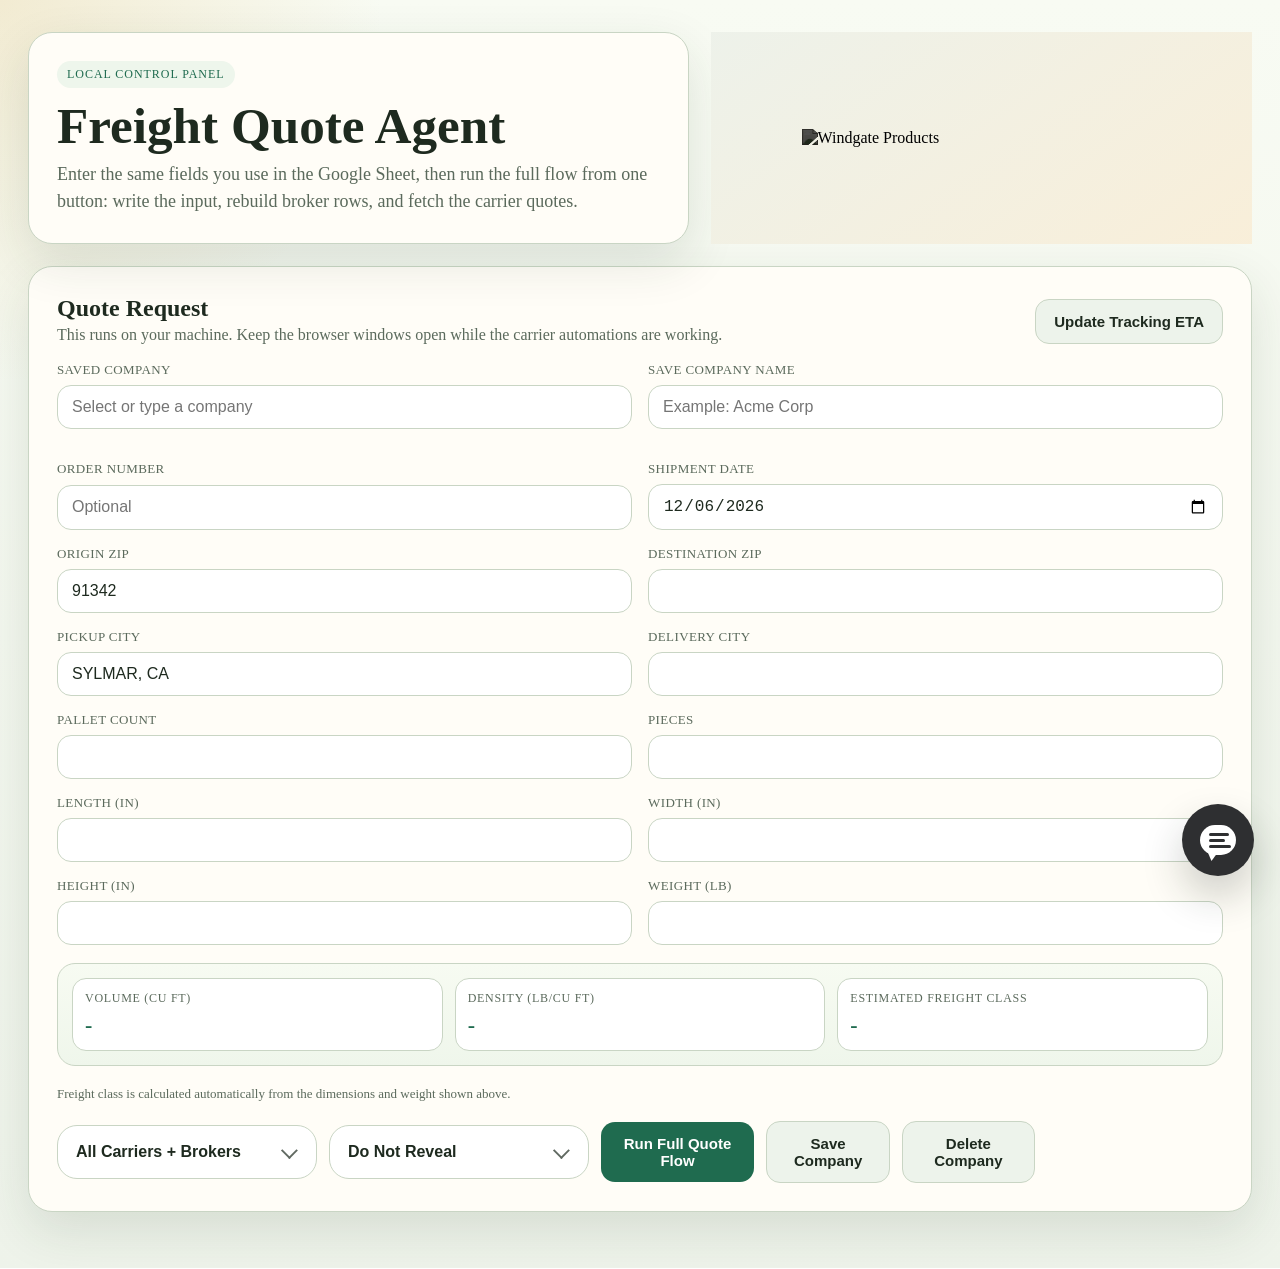
==== webapp/static/index.html @ e60ce638 "Add tracking updates and launch scripts" ====
<!doctype html>
<html lang="en">
<head>
  <meta charset="utf-8" />
  <meta name="viewport" content="width=device-width,initial-scale=1" />
  <title>Freight Quote Agent</title>
  <link rel="icon" type="image/png" sizes="32x32" href="/LOGO-blue.png?v=blue-circle" />
  <link rel="icon" type="image/png" sizes="192x192" href="/LOGO-blue.png?v=blue-circle" />
  <link rel="shortcut icon" type="image/png" href="/LOGO-blue.png?v=blue-circle" />
  <link rel="apple-touch-icon" href="/LOGO-blue.png?v=blue-circle" />
  <style>
    :root {
      --bg: #eef3ea;
      --panel: #fffdf7;
      --ink: #1e2a1f;
      --muted: #5b6a5c;
      --line: #c9d5c4;
      --brand: #1f6b4f;
      --brand-2: #d7a33d;
      --danger: #b42318;
      --ok: #0f7b38;
      --shadow: 0 18px 50px rgba(31, 54, 34, 0.12);
    }

    * { box-sizing: border-box; }
    html,
    body {
      max-width: 100%;
      overflow-x: hidden;
    }

    body {
      margin: 0;
      font-family: Georgia, "Times New Roman", serif;
      color: var(--ink);
      background:
        radial-gradient(circle at top left, rgba(215, 163, 61, 0.18), transparent 24rem),
        linear-gradient(180deg, #f8fbf3, var(--bg));
    }

    .shell {
      width: min(100%, 1460px);
      max-width: 1460px;
      margin: 0 auto;
      padding: 32px 28px 56px;
    }

    .hero {
      display: grid;
      grid-template-columns: 1.1fr .9fr;
      gap: 22px;
      margin-bottom: 22px;
    }

    .hero-card,
    .panel {
      min-width: 0;
      background: var(--panel);
      border: 1px solid var(--line);
      border-radius: 24px;
      box-shadow: var(--shadow);
    }

    .hero-card {
      padding: 28px;
    }

    .eyebrow {
      display: inline-block;
      padding: 6px 10px;
      border-radius: 999px;
      background: #eef6ec;
      color: var(--brand);
      font-size: 12px;
      letter-spacing: .08em;
      text-transform: uppercase;
    }

    h1 {
      margin: 14px 0 10px;
      font-size: clamp(2rem, 4vw, 3.5rem);
      line-height: .95;
    }

    .sub {
      margin: 0;
      color: var(--muted);
      font-size: 18px;
      line-height: 1.5;
    }

    .summary {
      padding: 24px;
      display: grid;
      gap: 14px;
      align-content: center;
      justify-items: center;
      background:
        linear-gradient(145deg, rgba(31,107,79,.08), rgba(215,163,61,.16)),
        var(--panel);
    }

    .summary img {
      display: block;
      width: min(100%, 360px);
      height: auto;
      object-fit: contain;
      filter: sepia(0.5) saturate(0.45) hue-rotate(12deg) brightness(0.34) contrast(1.2);
      opacity: 1;
    }

    .summary h2 {
      margin: 0;
      font-size: 20px;
    }

    .summary p {
      margin: 0;
      color: var(--muted);
      line-height: 1.5;
    }

    .panel {
      padding: 28px;
    }

    .workspace {
      display: block;
    }

    .panel-head {
      display: flex;
      justify-content: space-between;
      gap: 16px;
      align-items: end;
      margin-bottom: 18px;
    }

    .panel-head h2 {
      margin: 0;
      font-size: 24px;
    }

    .panel-head p {
      margin: 4px 0 0;
      color: var(--muted);
    }

    form {
      display: grid;
      gap: 18px;
    }

    .grid {
      display: grid;
      grid-template-columns: repeat(2, minmax(0, 1fr));
      gap: 16px;
    }

    .field {
      display: grid;
      gap: 7px;
    }

    .field.full {
      grid-column: 1 / -1;
    }

    .hidden {
      display: none !important;
    }

    label {
      font-size: 13px;
      letter-spacing: .03em;
      text-transform: uppercase;
      color: var(--muted);
    }

    input {
      width: 100%;
      padding: 12px 14px;
      border-radius: 14px;
      border: 1px solid var(--line);
      background: #fff;
      color: var(--ink);
      font-size: 16px;
    }

    input[type="number"] {
      -moz-appearance: textfield;
      appearance: textfield;
    }

    input[type="number"]::-webkit-outer-spin-button,
    input[type="number"]::-webkit-inner-spin-button {
      -webkit-appearance: none;
      margin: 0;
    }

    select {
      width: 100%;
      padding: 12px 14px;
      border-radius: 14px;
      border: 1px solid var(--line);
      background: #fff;
      color: var(--ink);
      font-size: 16px;
    }

    textarea {
      width: 100%;
      min-height: 132px;
      padding: 12px 14px;
      border-radius: 16px;
      border: 1px solid var(--line);
      background: #fff;
      color: var(--ink);
      font-size: 15px;
      line-height: 1.5;
      resize: vertical;
      font-family: inherit;
    }

    input:focus {
      outline: 2px solid rgba(31, 107, 79, 0.18);
      border-color: var(--brand);
    }

    textarea:focus {
      outline: 2px solid rgba(31, 107, 79, 0.18);
      border-color: var(--brand);
    }

    select:focus {
      outline: 2px solid rgba(31, 107, 79, 0.18);
      border-color: var(--brand);
    }

    .actions {
      display: flex;
      gap: 12px;
      align-items: center;
      flex-wrap: nowrap;
    }

    .run-target-picker {
      position: relative;
      min-width: 260px;
      max-width: 100%;
      flex: 1 1 260px;
    }

    .run-target-trigger {
      width: 100%;
      min-height: 54px;
      padding: 12px 18px;
      border-radius: 20px;
      border: 1px solid var(--line);
      background: #fff;
      color: var(--ink);
      display: flex;
      align-items: center;
      justify-content: space-between;
      gap: 12px;
      font-size: 16px;
      font-weight: 700;
      text-align: left;
      box-shadow: inset 0 1px 0 rgba(255,255,255,.9);
    }

    .run-target-trigger:hover {
      transform: none;
      border-color: #98b9a7;
      background: #fcfdf9;
    }

    .run-target-trigger:focus-visible {
      outline: 2px solid rgba(31, 107, 79, 0.18);
      border-color: var(--brand);
    }

    .run-target-picker.open .run-target-trigger {
      border-color: #5b8ef1;
      box-shadow: 0 0 0 2px rgba(91, 142, 241, 0.14);
    }

    .run-target-label {
      min-width: 0;
      overflow: hidden;
      text-overflow: ellipsis;
      white-space: nowrap;
    }

    .run-target-chevron {
      flex: 0 0 auto;
      width: 12px;
      height: 12px;
      border-right: 2px solid currentColor;
      border-bottom: 2px solid currentColor;
      transform: rotate(45deg) translateY(-2px);
      transition: transform .18s ease;
      opacity: 0.7;
      margin-right: 4px;
    }

    .run-target-picker.open .run-target-chevron {
      transform: rotate(225deg) translateY(-1px);
    }

    .target-dropdown {
      min-width: 100%;
      max-width: 360px;
    }

    .target-option {
      width: 100%;
      border: 0;
      background: transparent;
      text-align: left;
      padding: 10px 12px;
      border-radius: 12px;
      font-size: 15px;
      color: var(--ink);
      cursor: pointer;
      display: flex;
      align-items: center;
      justify-content: space-between;
      gap: 12px;
    }

    .target-option:hover,
    .target-option.active {
      background: #eef6ec;
      color: var(--brand);
      transform: none;
    }

    .target-option-mark {
      color: #5b8ef1;
      font-weight: 700;
      opacity: 0;
    }

    .target-option.active .target-option-mark {
      opacity: 1;
    }

    button {
      appearance: none;
      border: 0;
      border-radius: 14px;
      padding: 13px 18px;
      font-size: 15px;
      font-weight: 700;
      cursor: pointer;
      transition: transform .15s ease, opacity .15s ease;
    }

    button:hover { transform: translateY(-1px); }
    button:disabled { opacity: .6; cursor: wait; transform: none; }

    .primary {
      background: var(--brand);
      color: white;
    }

    .secondary {
      background: #edf3eb;
      color: var(--ink);
      border: 1px solid var(--line);
    }

    .tracking-update-btn {
      white-space: nowrap;
    }

    .danger {
      background: #9d1c1c;
      color: white;
    }

    .status {
      flex: 1 1 220px;
      min-height: 24px;
      font-weight: 700;
    }

    .status.ok { color: var(--ok); }
    .status.err { color: var(--danger); }

    .run-loader {
      position: fixed;
      inset: 0;
      display: none;
      place-items: center;
      background: rgba(248, 251, 243, 0.38);
      backdrop-filter: blur(2px);
      z-index: 60;
      pointer-events: none;
    }

    .run-loader.show {
      display: grid;
    }

    .run-loader-inner {
      display: grid;
      justify-items: center;
      gap: 14px;
    }

    .run-loader-mark {
      width: 136px;
      height: 136px;
      border-radius: 50%;
      background: transparent;
      position: relative;
      overflow: visible;
      animation: loaderPulse 1.15s ease-in-out infinite;
    }

    .run-loader-mark::before {
      content: "";
      position: absolute;
      inset: 0;
      background-image: url("/LOGO-blue.png");
      background-repeat: no-repeat;
      background-size: contain;
      background-position: center;
      filter: drop-shadow(0 14px 28px rgba(31, 54, 34, 0.14));
    }

    .run-loader-text {
      max-width: min(520px, calc(100vw - 48px));
      color: var(--ink);
      font-size: 13px;
      font-weight: 700;
      line-height: 1.35;
      text-align: center;
      text-shadow: 0 1px 2px rgba(255, 253, 247, 0.9);
    }

    @keyframes loaderPulse {
      0%, 100% {
        transform: scale(0.96);
        opacity: 0.88;
      }
      50% {
        transform: scale(1.04);
        opacity: 1;
      }
    }

    .note {
      color: var(--muted);
      font-size: 13px;
      line-height: 1.5;
    }

    .share-banner {
      margin: 12px 0 0;
      padding: 12px 14px;
      border-radius: 16px;
      border: 1px solid #b7d2c2;
      background: linear-gradient(135deg, #eef8f2, #fbf6e8);
      display: grid;
      gap: 6px;
    }

    .share-banner.hidden {
      display: none !important;
    }

    .share-label {
      font-size: 11px;
      letter-spacing: .08em;
      text-transform: uppercase;
      color: var(--brand);
      font-weight: 700;
    }

    .share-links {
      display: grid;
      gap: 6px;
    }

    .share-link {
      color: #123d2c;
      font-size: 15px;
      font-weight: 700;
      text-decoration: none;
      overflow-wrap: anywhere;
    }

    .share-link:hover {
      text-decoration: underline;
    }

    .share-help {
      color: var(--muted);
      font-size: 12px;
      line-height: 1.45;
    }

    .profile-summary {
      display: none;
      min-height: 18px;
      line-height: 1.5;
    }

    .profile-summary.show {
      display: grid;
      gap: 8px;
      margin-top: 8px;
      padding: 14px 16px;
      border-radius: 16px;
      border: 1px solid var(--line);
      background: linear-gradient(135deg, #eef6ec, #fff8e7);
    }

    .profile-summary .eyebrow-line {
      color: var(--brand);
      font-size: 12px;
      letter-spacing: .08em;
      text-transform: uppercase;
      font-weight: 700;
    }

    .profile-summary .headline {
      color: var(--ink);
      font-size: 22px;
      font-weight: 700;
      overflow-wrap: anywhere;
    }

    .profile-summary .detail {
      color: #5b6a5c;
      font-size: 14px;
      overflow-wrap: anywhere;
    }

    .profile-summary-row {
      grid-column: 1 / -1;
    }

    .company-picker {
      position: relative;
    }

    .company-dropdown {
      position: absolute;
      top: calc(100% + 6px);
      left: 0;
      right: 0;
      z-index: 30;
      max-height: 220px;
      overflow-y: auto;
      border-radius: 16px;
      border: 1px solid var(--line);
      background: #fff;
      box-shadow: 0 18px 40px rgba(31, 54, 34, 0.12);
      display: none;
      padding: 6px;
    }

    .company-dropdown.show {
      display: grid;
      gap: 4px;
    }

    .company-option {
      border: 0;
      background: transparent;
      text-align: left;
      padding: 10px 12px;
      border-radius: 12px;
      font-size: 15px;
      color: var(--ink);
      cursor: pointer;
    }

    .company-option:hover,
    .company-option.active {
      background: #eef6ec;
      color: var(--brand);
      transform: none;
    }

    .company-empty {
      padding: 10px 12px;
      color: var(--muted);
      font-size: 14px;
    }

    .result {
      margin-top: 18px;
      padding: 16px;
      border-radius: 18px;
      background: #f7faf5;
      border: 1px solid var(--line);
      display: none;
    }

    .result.show { display: block; }

    .assistant-backdrop {
      position: fixed;
      inset: 0;
      background: rgba(30, 42, 31, 0.22);
      backdrop-filter: blur(3px);
      opacity: 0;
      pointer-events: none;
      transition: opacity .22s ease;
      z-index: 79;
    }

    .assistant-launcher {
      position: fixed;
      right: 26px;
      bottom: calc(24px + env(safe-area-inset-bottom, 0px));
      width: 72px;
      height: 72px;
      border-radius: 999px;
      border: 0;
      background: #2e2f31;
      box-shadow: 0 20px 40px rgba(30, 42, 31, 0.22);
      display: inline-flex;
      align-items: center;
      justify-content: center;
      z-index: 81;
    }

    .assistant-launcher:hover {
      transform: translateY(-2px) scale(1.02);
    }

    .assistant-launcher-bubble {
      position: relative;
      width: 38px;
      height: 30px;
      border-radius: 999px;
      background: white;
      display: block;
    }

    .assistant-launcher-bubble::after {
      content: "";
      position: absolute;
      left: 6px;
      bottom: -6px;
      width: 13px;
      height: 13px;
      background: white;
      clip-path: polygon(0 0, 100% 22%, 42% 100%);
    }

    .assistant-launcher-line {
      position: absolute;
      left: 9px;
      height: 3px;
      border-radius: 999px;
      background: #2e2f31;
    }

    .assistant-launcher-line.line-1 {
      top: 8px;
      width: 20px;
    }

    .assistant-launcher-line.line-2 {
      top: 14px;
      width: 16px;
    }

    .assistant-launcher-line.line-3 {
      top: 20px;
      width: 22px;
    }

    .assistant-panel {
      position: fixed;
      right: 26px;
      bottom: calc(112px + env(safe-area-inset-bottom, 0px));
      width: min(700px, calc(100vw - 28px));
      max-height: min(78vh, 820px);
      padding: 24px;
      display: grid;
      grid-template-rows: auto minmax(180px, 1fr) auto;
      gap: 16px;
      background:
        linear-gradient(180deg, rgba(255,255,255,.98), rgba(247, 250, 245, .99)),
        var(--panel);
      box-shadow: 0 28px 70px rgba(31, 54, 34, 0.24);
      opacity: 0;
      transform: translateY(18px) scale(.98);
      pointer-events: none;
      transition: opacity .22s ease, transform .22s ease;
      z-index: 80;
    }

    body.assistant-open {
      overflow: hidden;
    }

    body.assistant-open .assistant-backdrop {
      opacity: 1;
      pointer-events: auto;
    }

    body.assistant-open .assistant-panel {
      opacity: 1;
      transform: translateY(0) scale(1);
      pointer-events: auto;
    }

    .assistant-head {
      display: grid;
      gap: 6px;
    }

    .assistant-head-top {
      display: flex;
      justify-content: space-between;
      align-items: start;
      gap: 12px;
    }

    .assistant-head-actions {
      display: flex;
      align-items: center;
      gap: 10px;
      flex: 0 0 auto;
    }

    .assistant-head-copy {
      display: grid;
      gap: 6px;
      min-width: 0;
    }

    .assistant-head h2 {
      margin: 0;
      font-size: 24px;
    }

    .assistant-head p {
      margin: 0;
      color: var(--muted);
      line-height: 1.5;
      font-size: 14px;
    }

    .assistant-help {
      position: relative;
      flex: 0 0 auto;
    }

    .assistant-help-toggle {
      width: 42px;
      height: 42px;
      padding: 0;
      border-radius: 999px;
      border: 1px solid var(--line);
      background: #f2f6ee;
      color: var(--brand);
      font-size: 22px;
      line-height: 1;
      font-weight: 700;
    }

    .assistant-help-toggle:hover {
      transform: none;
      background: #ebf1e7;
    }

    .assistant-help-popover {
      position: absolute;
      top: calc(100% + 10px);
      right: 0;
      width: min(520px, calc(100vw - 72px));
      padding: 14px;
      border-radius: 18px;
      border: 1px solid #d8e4d3;
      background: linear-gradient(180deg, rgba(255,255,255,.99), rgba(245, 248, 239, .99));
      box-shadow: 0 22px 45px rgba(31, 54, 34, 0.16);
      opacity: 0;
      transform: translateY(6px);
      pointer-events: none;
      transition: opacity .18s ease, transform .18s ease;
      z-index: 6;
    }

    .assistant-help.open .assistant-help-popover,
    .assistant-help:focus-within .assistant-help-popover {
      opacity: 1;
      transform: translateY(0);
      pointer-events: auto;
    }

    @media (hover: hover) {
      .assistant-help:hover .assistant-help-popover {
        opacity: 1;
        transform: translateY(0);
        pointer-events: auto;
      }
    }

    .assistant-guide-grid {
      display: grid;
      grid-template-columns: repeat(2, minmax(0, 1fr));
      gap: 14px;
    }

    .assistant-section {
      padding: 12px;
      border-radius: 16px;
      border: 1px solid #d8e4d3;
      background: linear-gradient(180deg, #fbfdf8, #f4f8ef);
      min-width: 0;
    }

    .assistant-section-title {
      margin: 0 0 8px;
      color: var(--brand);
      font-size: 11px;
      letter-spacing: .08em;
      text-transform: uppercase;
      font-weight: 700;
    }

    .assistant-list {
      margin: 0;
      padding-left: 17px;
      color: var(--muted);
      display: grid;
      gap: 4px;
      font-size: 11px;
      line-height: 1.38;
    }

    .assistant-list strong {
      color: var(--ink);
    }

    .assistant-close {
      width: 42px;
      height: 42px;
      padding: 0;
      border-radius: 999px;
      border: 1px solid var(--line);
      background: #f2f6ee;
      color: var(--ink);
      font-size: 24px;
      line-height: 1;
      flex: 0 0 auto;
    }

    .assistant-close:hover {
      transform: none;
      background: #ebf1e7;
    }

    .assistant-status {
      min-height: 18px;
      color: var(--muted);
      font-size: 13px;
      font-weight: 700;
    }

    .assistant-status.err {
      color: var(--danger);
    }

    .assistant-status.ok {
      color: var(--ok);
    }

    .assistant-messages {
      display: grid;
      gap: 10px;
      min-height: 0;
      overflow-y: auto;
      padding-right: 4px;
    }

    .assistant-bubble {
      display: grid;
      gap: 7px;
      padding: 14px 15px;
      border-radius: 18px;
      border: 1px solid var(--line);
      background: #fff;
    }

    .assistant-bubble.user {
      background: #eef6ec;
      border-color: #c7ddcb;
    }

    .assistant-bubble.assistant {
      background: #fffdf7;
    }

    .assistant-role {
      font-size: 11px;
      letter-spacing: .08em;
      text-transform: uppercase;
      color: var(--brand);
      font-weight: 700;
    }

    .assistant-text {
      white-space: pre-wrap;
      line-height: 1.55;
      font-size: 14px;
    }

    .assistant-meta {
      color: var(--muted);
      font-size: 12px;
      font-weight: 700;
    }

    .assistant-form {
      display: grid;
      gap: 12px;
    }

    #assistant-input {
      min-height: 104px;
      max-height: 160px;
    }

    .assistant-tools {
      display: grid;
      gap: 8px;
    }

    .assistant-upload {
      display: inline-flex;
      align-items: center;
      justify-content: center;
      width: fit-content;
      padding: 10px 14px;
      border-radius: 999px;
      border: 1px solid var(--line);
      background: #eef3eb;
      color: var(--ink);
      cursor: pointer;
      font-size: 13px;
      font-weight: 700;
    }

    .assistant-file {
      color: var(--muted);
      font-size: 12px;
      line-height: 1.4;
    }

    .assistant-actions {
      display: grid;
      grid-template-columns: repeat(2, minmax(0, 1fr));
      gap: 10px;
      align-items: stretch;
    }

    .assistant-actions button {
      width: 100%;
      min-height: 48px;
      padding: 12px 14px;
      border-radius: 14px;
      font-size: 14px;
      line-height: 1.2;
      text-align: center;
    }

    .assistant-actions .primary {
      grid-column: 2;
    }

    .assistant-actions .danger {
      background: #f5e7e4;
      color: var(--danger);
      border: 1px solid #e2b9b0;
    }

    .assistant-note {
      color: var(--muted);
      font-size: 12px;
      line-height: 1.5;
    }

    .result-list {
      display: grid;
      gap: 14px;
      margin-top: 12px;
    }

    .result-top {
      display: flex;
      justify-content: space-between;
      align-items: center;
      gap: 12px;
    }

    .result-print-btn {
      min-height: 42px;
      padding: 10px 16px;
      border-radius: 999px;
      white-space: nowrap;
    }

    .print-choice-backdrop {
      position: fixed;
      inset: 0;
      z-index: 70;
      display: none;
      place-items: center;
      padding: 24px;
      background: rgba(28, 38, 30, 0.34);
      backdrop-filter: blur(5px);
    }

    .print-choice-backdrop.show {
      display: grid;
    }

    .print-choice-panel {
      width: min(420px, 100%);
      padding: 24px;
      border-radius: 22px;
      border: 1px solid var(--line);
      background: #fffef8;
      box-shadow: 0 24px 60px rgba(31, 54, 34, 0.18);
    }

    .print-choice-title {
      margin: 0 0 8px;
      color: var(--ink);
      font-size: 24px;
      line-height: 1.1;
    }

    .print-choice-copy {
      margin: 0 0 18px;
      color: var(--muted);
      font-size: 14px;
      line-height: 1.5;
    }

    .print-choice-actions {
      display: grid;
      grid-template-columns: 1fr 1fr;
      gap: 10px;
    }

    .print-choice-actions button {
      width: 100%;
      min-height: 46px;
      border-radius: 14px;
      padding: 12px 14px;
    }

    .print-choice-cancel {
      grid-column: 1 / -1;
    }

    .print-frame {
      position: fixed;
      right: 0;
      bottom: 0;
      width: 0;
      height: 0;
      border: 0;
      opacity: 0;
      pointer-events: none;
    }

    .report-banner {
      margin-top: 14px;
      padding: 14px 16px;
      border-radius: 16px;
      border: 1px solid var(--line);
      background: linear-gradient(135deg, #eef6ec, #fff8e7);
      display: none;
      gap: 8px;
    }

    .report-banner.show {
      display: grid;
    }

    .report-banner-top {
      display: flex;
      justify-content: space-between;
      align-items: center;
      gap: 12px;
    }

    .report-banner .eyebrow-line {
      font-size: 12px;
      letter-spacing: .08em;
      text-transform: uppercase;
      color: var(--brand);
      font-weight: 700;
    }

    .report-banner .headline {
      font-size: 22px;
      font-weight: 700;
    }

    .report-banner .detail {
      color: var(--muted);
      font-size: 14px;
    }

    .top-rate-list {
      display: grid;
      gap: 8px;
    }

    .top-rate-row {
      display: grid;
      grid-template-columns: auto minmax(0, 1fr) auto auto auto auto;
      gap: 10px;
      align-items: center;
      padding: 9px 10px;
      border-radius: 12px;
      background: rgba(255, 255, 255, 0.62);
      border: 1px solid rgba(31, 107, 79, 0.12);
    }

    .top-rate-row .rank {
      color: var(--brand);
      font-weight: 700;
    }

    .top-rate-row .top-rate-price {
      color: var(--ink);
      font-size: 18px;
      font-weight: 800;
      white-space: nowrap;
    }

    .result-item {
      min-width: 0;
      padding: 14px;
      border-radius: 16px;
      background: white;
      border: 1px solid var(--line);
    }

    .result-head {
      display: flex;
      justify-content: space-between;
      gap: 12px;
      align-items: center;
      margin-bottom: 10px;
    }

    .result-item h3 {
      margin: 0;
      font-size: 18px;
    }

    .carrier-link {
      display: inline-flex;
      align-items: center;
      justify-content: center;
      padding: 7px 10px;
      border-radius: 999px;
      border: 1px solid rgba(31, 107, 79, 0.18);
      background: #eef6ec;
      color: var(--brand);
      font-size: 12px;
      font-weight: 700;
      text-decoration: none;
      white-space: nowrap;
    }

    .carrier-link:hover {
      background: #e3f0e8;
    }

    .result-meta {
      margin-top: 10px;
      display: grid;
      grid-template-columns: repeat(2, minmax(0, 1fr));
      gap: 8px 14px;
      color: var(--muted);
      font-size: 13px;
      min-width: 0;
    }

    .result-debug {
      margin-top: 10px;
      color: #7a3e00;
      font-size: 12px;
      line-height: 1.5;
      overflow-wrap: anywhere;
    }

    .broker-list {
      margin-top: 12px;
      display: grid;
      gap: 8px;
    }

    .broker-row {
      display: grid;
      grid-template-columns: minmax(0, 1.4fr) minmax(0, 1.5fr) auto;
      gap: 10px;
      align-items: center;
      padding: 10px 12px;
      border-radius: 12px;
      border: 1px solid var(--line);
      background: #fbfdf8;
      font-size: 13px;
    }

    .broker-row > * {
      min-width: 0;
      overflow-wrap: anywhere;
    }

    .broker-row strong {
      color: var(--ink);
      font-size: 14px;
    }

    .broker-name {
      display: flex;
      align-items: center;
      justify-content: space-between;
      gap: 10px;
      min-width: 0;
    }

    .result-skip {
      margin-top: 10px;
      color: var(--danger);
      font-size: 13px;
      line-height: 1.5;
      font-weight: 700;
    }

    .calc-strip {
      display: grid;
      grid-template-columns: repeat(3, minmax(0, 1fr));
      gap: 12px;
      padding: 14px;
      border-radius: 18px;
      background: linear-gradient(180deg, #f7fbf2, #eff6eb);
      border: 1px solid var(--line);
      min-width: 0;
    }

    .calc-card {
      padding: 12px;
      border-radius: 14px;
      background: #fff;
      border: 1px solid var(--line);
    }

    .calc-card .k {
      display: block;
      font-size: 12px;
      color: var(--muted);
      text-transform: uppercase;
      letter-spacing: .06em;
    }

    .calc-card .v {
      display: block;
      margin-top: 6px;
      font-size: 22px;
      font-weight: 700;
      color: var(--brand);
    }

    .pallet-editor {
      display: grid;
      gap: 12px;
      padding: 14px;
      border-radius: 18px;
      background: #f7faf5;
      border: 1px solid var(--line);
    }

    .pallet-card {
      padding: 14px;
      border-radius: 16px;
      background: white;
      border: 1px solid var(--line);
      display: grid;
      gap: 12px;
    }

    .pallet-card h3 {
      margin: 0;
      font-size: 16px;
    }

    .pallet-grid {
      display: grid;
      grid-template-columns: repeat(4, minmax(0, 1fr));
      gap: 12px;
    }

    .result-grid {
      display: grid;
      grid-template-columns: repeat(4, minmax(0, 1fr));
      gap: 12px;
      margin-top: 12px;
      min-width: 0;
    }

    .metric {
      padding: 12px;
      border-radius: 14px;
      background: white;
      border: 1px solid var(--line);
    }

    .metric .k {
      display: block;
      font-size: 12px;
      color: var(--muted);
      text-transform: uppercase;
      letter-spacing: .06em;
    }

    .metric .v {
      display: block;
      margin-top: 6px;
      font-size: 20px;
      font-weight: 700;
    }

    @media (max-width: 900px) {
      .hero {
        grid-template-columns: 1fr;
      }

      .shell {
        padding: 14px 10px 110px;
      }

      .hero-card,
      .panel {
        border-radius: 22px;
      }

      .hero-card,
      .panel,
      .assistant-panel {
        padding: 18px;
      }

      .panel-head {
        margin-bottom: 14px;
      }

      .panel-head h2 {
        font-size: 20px;
      }

      .panel-head p,
      .sub {
        font-size: 14px;
      }

      .grid {
        grid-template-columns: repeat(2, minmax(0, 1fr));
        gap: 12px;
      }

      label {
        font-size: 11px;
      }

      input,
      select,
      textarea {
        font-size: 14px;
      }

      input,
      select {
        min-height: 48px;
        padding: 10px 12px;
      }

      textarea {
        min-height: 104px;
      }

      .actions {
        gap: 10px;
        flex-wrap: wrap;
      }

      .actions > button {
        flex: 1 1 100%;
      }

      .run-target-picker,
      .status {
        flex: 1 1 100%;
      }

      .result-top {
        align-items: stretch;
        flex-direction: column;
      }

      .result-print-btn {
        width: 100%;
      }

      .top-rate-row {
        grid-template-columns: auto minmax(0, 1fr);
      }

      .share-banner {
        margin-top: 10px;
        padding: 10px 12px;
        border-radius: 14px;
      }

      .share-link {
        font-size: 13px;
      }

      .share-help {
        font-size: 11px;
      }

      .profile-summary.show {
        gap: 4px;
        margin-top: 2px;
        padding: 10px 12px;
        border-radius: 14px;
      }

      .profile-summary .headline {
        font-size: 16px;
        line-height: 1.35;
      }

      .profile-summary .detail {
        font-size: 12px;
        line-height: 1.4;
      }

      .status {
        width: 100%;
        order: 20;
      }

      .calc-strip,
      .result-grid,
      .result-meta {
        grid-template-columns: repeat(2, minmax(0, 1fr));
      }

      .pallet-grid {
        grid-template-columns: repeat(2, minmax(0, 1fr));
      }

      .broker-row {
        grid-template-columns: 1fr;
      }

      .assistant-launcher {
        right: 14px;
        bottom: calc(14px + env(safe-area-inset-bottom, 0px));
        width: 64px;
        height: 64px;
      }

      .assistant-panel {
        right: 12px;
        bottom: calc(88px + env(safe-area-inset-bottom, 0px));
        width: calc(100vw - 24px);
        max-height: min(82vh, 760px);
        border-radius: 24px;
      }

      .assistant-help-popover {
        right: -44px;
        width: min(420px, calc(100vw - 32px));
      }

      .assistant-guide-grid {
        grid-template-columns: 1fr;
      }

      .assistant-actions {
        grid-template-columns: repeat(2, minmax(0, 1fr));
      }

      .assistant-actions .primary {
        grid-column: 1 / -1;
      }
    }

    @media (max-width: 520px) {
      h1 {
        font-size: 2rem;
      }

      .summary {
        padding: 18px;
      }

      .summary img {
        width: min(100%, 300px);
      }

      .panel-head {
        display: block;
      }

      .calc-strip {
        grid-template-columns: repeat(3, minmax(0, 1fr));
        gap: 8px;
        padding: 10px;
      }

      .calc-card,
      .metric {
        padding: 10px;
      }

      .calc-card .v,
      .metric .v {
        font-size: 17px;
      }

      .assistant-head h2 {
        font-size: 22px;
      }

      #assistant-input {
        min-height: 82px;
      }
    }
  </style>
</head>
<body>
  <div id="run-loader" class="run-loader" aria-hidden="true">
    <div class="run-loader-inner">
      <div class="run-loader-mark" aria-hidden="true"></div>
      <div id="run-loader-text" class="run-loader-text">Preparing quote run...</div>
    </div>
  </div>
  <div class="shell">
    <section class="hero">
      <div class="hero-card">
        <span class="eyebrow">Local Control Panel</span>
        <h1>Freight Quote Agent</h1>
        <p class="sub">Enter the same fields you use in the Google Sheet, then run the full flow from one button: write the input, rebuild broker rows, and fetch the carrier quotes.</p>
      </div>
      <aside class="summary">
        <img src="/Windgate.png" alt="Windgate Products" />
      </aside>
    </section>

    <div class="workspace">
    <section class="panel">
      <div class="panel-head">
        <div>
          <h2>Quote Request</h2>
          <p>This runs on your machine. Keep the browser windows open while the carrier automations are working.</p>
          <div id="share-banner" class="share-banner hidden">
            <div class="share-label">Open On Other Devices</div>
            <div id="share-links" class="share-links"></div>
            <div class="share-help">Share one of these links with colleagues on the same Wi-Fi network.</div>
          </div>
        </div>
        <button class="secondary tracking-update-btn" id="update-tracking-btn" type="button">Update Tracking ETA</button>
      </div>

      <form id="quote-form" autocomplete="off">
        <div class="grid">
          <div class="field">
            <label for="profile_select">Saved Company</label>
            <div class="company-picker">
              <input id="profile_select" name="profile_select" placeholder="Select or type a company" autocomplete="off" />
              <div id="profile_dropdown" class="company-dropdown"></div>
            </div>
          </div>
          <div class="field">
            <label for="profile_name">Save Company Name</label>
            <input id="profile_name" name="profile_name" placeholder="Example: Acme Corp" autocomplete="off" />
          </div>
          <div class="profile-summary-row">
            <div id="profile-summary" class="profile-summary"></div>
          </div>
          <div class="field">
            <label for="order_number">Order Number</label>
            <input id="order_number" name="order_number" placeholder="Optional" autocomplete="off" />
          </div>
          <div class="field">
            <label for="shipment_date">Shipment Date</label>
            <input id="shipment_date" name="shipment_date" type="date" value="" autocomplete="off" />
          </div>
          <div class="field">
            <label for="origin_zip">Origin ZIP</label>
            <input id="origin_zip" name="origin_zip" inputmode="numeric" value="91342" autocomplete="off" required />
          </div>
          <div class="field">
            <label for="destination_zip">Destination ZIP</label>
            <input id="destination_zip" name="destination_zip" inputmode="numeric" value="" autocomplete="off" required />
          </div>
          <div class="field">
            <label for="pickup_city">Pickup City</label>
            <input id="pickup_city" name="pickup_city" value="SYLMAR, CA" autocomplete="off" required />
          </div>
          <div class="field">
            <label for="delivery_city">Delivery City</label>
            <input id="delivery_city" name="delivery_city" value="" autocomplete="off" />
          </div>
          <div class="field">
            <label for="pallet_count">Pallet Count</label>
            <input id="pallet_count" name="pallet_count" type="number" min="1" step="1" value="" autocomplete="off" required />
          </div>
          <div class="field">
            <label for="pieces">Pieces</label>
            <input id="pieces" name="pieces" type="number" min="1" step="1" value="" autocomplete="off" required />
          </div>
          <div class="field full hidden" id="single-pallet-fields">
            <div class="grid">
          <div class="field">
            <label for="length_in">Length (in)</label>
            <input id="length_in" name="length_in" type="number" min="0" step="0.01" value="" autocomplete="off" required />
          </div>
          <div class="field">
            <label for="width_in">Width (in)</label>
            <input id="width_in" name="width_in" type="number" min="0" step="0.01" value="" autocomplete="off" required />
          </div>
          <div class="field">
            <label for="height_in">Height (in)</label>
            <input id="height_in" name="height_in" type="number" min="0" step="0.01" value="" autocomplete="off" required />
          </div>
          <div class="field">
            <label for="weight_lb">Weight (lb)</label>
            <input id="weight_lb" name="weight_lb" type="number" min="0" step="0.01" value="" autocomplete="off" required />
          </div>
            </div>
          </div>
        </div>

        <div id="pallet-editor" class="pallet-editor hidden">
          <div class="note">Enter each pallet separately. Totals and freight class update automatically from these pallet entries.</div>
          <div id="pallet-list"></div>
        </div>

        <input id="freight_class" name="freight_class" type="hidden" value="" />

        <div class="calc-strip">
          <div class="calc-card">
            <span class="k">Volume (cu ft)</span>
            <span id="calc-volume" class="v">-</span>
          </div>
          <div class="calc-card">
            <span class="k">Density (lb/cu ft)</span>
            <span id="calc-density" class="v">-</span>
          </div>
          <div class="calc-card">
            <span class="k">Estimated Freight Class</span>
            <span id="calc-class" class="v">-</span>
          </div>
        </div>

        <div class="note">Freight class is calculated automatically from the dimensions and weight shown above.</div>

        <div class="actions">
          <div id="quote-target-picker" class="run-target-picker">
            <input id="quote-target" name="quote_target" type="hidden" value="ALL" />
            <button id="quote-target-trigger" class="run-target-trigger" type="button" aria-haspopup="listbox" aria-expanded="false" aria-controls="quote-target-dropdown">
              <span id="quote-target-label" class="run-target-label">All Carriers + Brokers</span>
              <span class="run-target-chevron" aria-hidden="true"></span>
            </button>
            <div id="quote-target-dropdown" class="company-dropdown target-dropdown" role="listbox" aria-label="Quote target"></div>
          </div>
          <div id="browser-visibility-picker" class="run-target-picker">
            <input id="browser-visibility" name="browser_visibility" type="hidden" value="CONCEAL" />
            <button id="browser-visibility-trigger" class="run-target-trigger" type="button" aria-haspopup="listbox" aria-expanded="false" aria-controls="browser-visibility-dropdown" aria-label="Browser process visibility">
              <span id="browser-visibility-label" class="run-target-label">Do Not Reveal</span>
              <span class="run-target-chevron" aria-hidden="true"></span>
            </button>
            <div id="browser-visibility-dropdown" class="company-dropdown target-dropdown" role="listbox" aria-label="Browser process visibility"></div>
          </div>
          <button class="primary" id="run-btn" type="submit">Run Full Quote Flow</button>
          <button class="secondary" id="save-profile-btn" type="button">Save Company</button>
          <button class="secondary" id="delete-profile-btn" type="button">Delete Company</button>
          <div id="status" class="status"></div>
        </div>
      </form>

      <div id="result" class="result">
        <div class="result-top">
          <strong id="result-title">Latest Run</strong>
          <button id="print-results-btn" class="secondary result-print-btn" type="button" disabled>Print Report</button>
        </div>
        <div class="result-grid">
          <div class="metric"><span class="k">Batch ID</span><span id="batch-id" class="v">-</span></div>
        </div>
        <div id="report-banner" class="report-banner">
          <div class="report-banner-top">
            <div class="eyebrow-line">Top 3 Cheapest</div>
            <div id="report-link-slot"></div>
          </div>
          <div id="report-headline" class="headline">-</div>
          <div id="report-detail" class="detail">-</div>
        </div>
        <div id="result-list" class="result-list"></div>
      </div>
    </section>
    </div>
  </div>

  <div id="print-choice-backdrop" class="print-choice-backdrop" aria-hidden="true">
    <div class="print-choice-panel" role="dialog" aria-modal="true" aria-labelledby="print-choice-title">
      <h2 id="print-choice-title" class="print-choice-title">Print or PDF?</h2>
      <p id="print-choice-copy" class="print-choice-copy">Choose how you want to use this quote report. PDF opens the browser print dialog with instructions to save as PDF.</p>
      <div class="print-choice-actions">
        <button id="print-paper-btn" class="primary" type="button">Print</button>
        <button id="print-pdf-btn" class="secondary" type="button">Make PDF</button>
        <button id="print-cancel-btn" class="secondary print-choice-cancel" type="button">Cancel</button>
      </div>
    </div>
  </div>

  <div id="assistant-backdrop" class="assistant-backdrop" aria-hidden="true"></div>
  <button id="assistant-launcher" class="assistant-launcher" type="button" aria-expanded="false" aria-controls="assistant-panel" aria-label="Open quote assistant">
    <span class="assistant-launcher-bubble" aria-hidden="true">
      <span class="assistant-launcher-line line-1"></span>
      <span class="assistant-launcher-line line-2"></span>
      <span class="assistant-launcher-line line-3"></span>
    </span>
  </button>

  <aside id="assistant-panel" class="panel assistant-panel" aria-hidden="true">
    <div class="assistant-head">
      <div class="assistant-head-top">
        <div class="assistant-head-copy">
          <div class="eyebrow">AI Support</div>
          <h2>Quote Assistant</h2>
          <p>Use the assistant to understand the form, explain quote results, troubleshoot visible errors, and prepare clean diagnostics when you need support.</p>
        </div>
        <div class="assistant-head-actions">
          <div id="assistant-help" class="assistant-help">
            <button id="assistant-help-toggle" class="assistant-help-toggle" type="button" aria-label="Assistant help" aria-expanded="false">?</button>
            <div id="assistant-help-popover" class="assistant-help-popover" aria-hidden="true">
              <div class="assistant-guide-grid">
                <section class="assistant-section">
                  <h3 class="assistant-section-title">What It Can Do</h3>
                  <ul class="assistant-list">
                    <li>Explain each form field and tell you what is missing before a run.</li>
                    <li>Read latest quote results and summarize what happened.</li>
                    <li>Inspect screenshots and help troubleshoot visible page errors.</li>
                    <li>Use current form values, status text, and recent run events as context.</li>
                  </ul>
                </section>
                <section class="assistant-section">
                  <h3 class="assistant-section-title">Buttons And Features</h3>
                  <ul class="assistant-list">
                    <li><strong>Attach Screenshot:</strong> sends the current screenshot with your question.</li>
                    <li><strong>Clear Chat:</strong> resets the conversation and removes old assistant replies.</li>
                    <li><strong>Troubleshoot Error:</strong> drafts a debugging prompt from the current page state.</li>
                    <li><strong>Copy for Codex:</strong> copies diagnostics you can paste into the developer chat.</li>
                    <li><strong>Ask Assistant:</strong> sends your question with current app context.</li>
                  </ul>
                </section>
              </div>
            </div>
          </div>
          <button id="assistant-close" class="assistant-close" type="button" aria-label="Close assistant">&times;</button>
        </div>
      </div>
      <div id="assistant-status" class="assistant-status"></div>
    </div>

    <div id="assistant-messages" class="assistant-messages"></div>

    <form id="assistant-form" class="assistant-form">
      <textarea id="assistant-input" placeholder="Ask a question about the form, quote results, or an error you are seeing..."></textarea>

      <div class="assistant-tools">
        <label class="assistant-upload">
          Attach Screenshot
          <input id="assistant-screenshot" type="file" accept="image/png,image/jpeg,image/webp,image/gif" hidden />
        </label>
        <div id="assistant-file" class="assistant-file">No screenshot attached.</div>
      </div>

      <div class="assistant-actions">
        <button class="secondary" id="assistant-clear" type="button">Clear Chat</button>
        <button class="danger" id="assistant-troubleshoot" type="button">Troubleshoot Error</button>
        <button class="secondary" id="assistant-diagnostics" type="button">Copy for Codex</button>
        <button class="primary" id="assistant-send" type="submit">Ask Assistant</button>
      </div>

      <div class="assistant-note">Press Enter to send. Press Shift+Enter for a new line.</div>
    </form>
  </aside>

  <script>
    const form = document.getElementById("quote-form");
    const runBtn = document.getElementById("run-btn");
    const quoteTargetEl = document.getElementById("quote-target");
    const quoteTargetPickerEl = document.getElementById("quote-target-picker");
    const quoteTargetTriggerEl = document.getElementById("quote-target-trigger");
    const quoteTargetLabelEl = document.getElementById("quote-target-label");
    const quoteTargetDropdownEl = document.getElementById("quote-target-dropdown");
    const browserVisibilityEl = document.getElementById("browser-visibility");
    const browserVisibilityPickerEl = document.getElementById("browser-visibility-picker");
    const browserVisibilityTriggerEl = document.getElementById("browser-visibility-trigger");
    const browserVisibilityLabelEl = document.getElementById("browser-visibility-label");
    const browserVisibilityDropdownEl = document.getElementById("browser-visibility-dropdown");
    const updateTrackingBtn = document.getElementById("update-tracking-btn");
    const saveProfileBtn = document.getElementById("save-profile-btn");
    const deleteProfileBtn = document.getElementById("delete-profile-btn");
    const statusEl = document.getElementById("status");
    const shareBannerEl = document.getElementById("share-banner");
    const shareLinksEl = document.getElementById("share-links");
    const resultEl = document.getElementById("result");
    const resultListEl = document.getElementById("result-list");
    const reportBannerEl = document.getElementById("report-banner");
    const reportHeadlineEl = document.getElementById("report-headline");
    const reportDetailEl = document.getElementById("report-detail");
    const reportLinkSlotEl = document.getElementById("report-link-slot");
    const printResultsBtn = document.getElementById("print-results-btn");
    const printChoiceBackdropEl = document.getElementById("print-choice-backdrop");
    const printPaperBtn = document.getElementById("print-paper-btn");
    const printPdfBtn = document.getElementById("print-pdf-btn");
    const printCancelBtn = document.getElementById("print-cancel-btn");
    const runLoaderEl = document.getElementById("run-loader");
    const runLoaderTextEl = document.getElementById("run-loader-text");
    const freightClassInput = document.getElementById("freight_class");
    const volumeEl = document.getElementById("calc-volume");
    const densityEl = document.getElementById("calc-density");
    const classEl = document.getElementById("calc-class");
    const classCardEl = classEl.closest(".calc-card");
    const palletCountEl = document.getElementById("pallet_count");
    const profileSelectEl = document.getElementById("profile_select");
    const profileDropdownEl = document.getElementById("profile_dropdown");
    const profileNameEl = document.getElementById("profile_name");
    const profileSummaryEl = document.getElementById("profile-summary");
    const singlePalletFieldsEl = document.getElementById("single-pallet-fields");
    const palletEditorEl = document.getElementById("pallet-editor");
    const palletListEl = document.getElementById("pallet-list");
    const assistantFormEl = document.getElementById("assistant-form");
    const assistantPanelEl = document.getElementById("assistant-panel");
    const assistantMessagesEl = document.getElementById("assistant-messages");
    const assistantInputEl = document.getElementById("assistant-input");
    const assistantScreenshotEl = document.getElementById("assistant-screenshot");
    const assistantFileEl = document.getElementById("assistant-file");
    const assistantStatusEl = document.getElementById("assistant-status");
    const assistantSendEl = document.getElementById("assistant-send");
    const assistantClearEl = document.getElementById("assistant-clear");
    const assistantTroubleshootEl = document.getElementById("assistant-troubleshoot");
    const assistantDiagnosticsEl = document.getElementById("assistant-diagnostics");
    const assistantLauncherEl = document.getElementById("assistant-launcher");
    const assistantCloseEl = document.getElementById("assistant-close");
    const assistantBackdropEl = document.getElementById("assistant-backdrop");
    const assistantHelpEl = document.getElementById("assistant-help");
    const assistantHelpToggleEl = document.getElementById("assistant-help-toggle");
    const assistantHelpPopoverEl = document.getElementById("assistant-help-popover");

    let latestResults = [];
    let latestBatchId = "";
    let activeQuoteSignature = "";
    let pendingRunContext = null;
    let recentRunEvents = [];
    let currentRunId = "";
    let currentAbortController = null;
    let profiles = {};
    let visibleProfileNames = [];
    let quoteTargets = [{ value: "ALL", label: "All Carriers + Brokers" }];
    let browserVisibilityOptions = [
      { value: "CONCEAL", label: "Do Not Reveal" },
      { value: "REVEAL", label: "Reveal Process" },
    ];
    let lastAssistantModel = "";
    let lastAssistantError = "";
    let assistantOpen = false;
    let assistantHelpOpen = false;
    let assistantHistory = [
      {
        role: "assistant",
        text: "I can help you use this page, explain quote issues, inspect screenshots, and prepare diagnostics for the developer if something breaks.",
        meta: "Uses current form, status, and result context",
      },
    ];

    function setStatus(text, kind = "") {
      statusEl.textContent = text;
      statusEl.className = `status ${kind}`;
    }

    function setLoaderMessage(text) {
      runLoaderTextEl.textContent = text || "Preparing quote run...";
    }

    function setAssistantStatus(text, kind = "") {
      assistantStatusEl.textContent = text;
      assistantStatusEl.className = `assistant-status ${kind}`;
    }

    function setAssistantOpen(nextOpen) {
      assistantOpen = Boolean(nextOpen);
      if (!assistantOpen) {
        setAssistantHelpOpen(false);
      }
      document.body.classList.toggle("assistant-open", assistantOpen);
      assistantPanelEl.setAttribute("aria-hidden", assistantOpen ? "false" : "true");
      assistantBackdropEl.setAttribute("aria-hidden", assistantOpen ? "false" : "true");
      assistantLauncherEl.setAttribute("aria-expanded", assistantOpen ? "true" : "false");
      if (assistantOpen) {
        window.setTimeout(() => {
          assistantInputEl.focus({ preventScroll: true });
        }, 120);
      }
    }

    function setAssistantHelpOpen(nextOpen) {
      assistantHelpOpen = Boolean(nextOpen);
      assistantHelpEl.classList.toggle("open", assistantHelpOpen);
      assistantHelpToggleEl.setAttribute("aria-expanded", assistantHelpOpen ? "true" : "false");
      assistantHelpPopoverEl.setAttribute("aria-hidden", assistantHelpOpen ? "false" : "true");
    }

    function todayIso() {
      const now = new Date();
      const month = String(now.getMonth() + 1).padStart(2, "0");
      const day = String(now.getDate()).padStart(2, "0");
      return `${now.getFullYear()}-${month}-${day}`;
    }

    function toNumber(value) {
      const num = Number(value);
      return Number.isFinite(num) ? num : 0;
    }

    function round2(value) {
      return Math.round(value * 100) / 100;
    }

    function formatPrice(value) {
      if (value === null || value === undefined || value === "" || Number.isNaN(Number(value))) {
        return "-";
      }
      return `$${Number(value).toFixed(2)}`;
    }

    function escapeHtml(value) {
      return String(value || "")
        .replaceAll("&", "&amp;")
        .replaceAll("<", "&lt;")
        .replaceAll(">", "&gt;")
        .replaceAll("\"", "&quot;")
        .replaceAll("'", "&#39;");
    }

    function normalizeCarrierKey(name) {
      return String(name || "")
        .toUpperCase()
        .replace(/[^A-Z0-9]+/g, " ")
        .trim();
    }

    function normalizeQuoteTargetValue(value) {
      return String(value || "ALL").trim().toUpperCase() || "ALL";
    }

    function isAllQuoteTarget(value) {
      return normalizeQuoteTargetValue(value) === "ALL";
    }

    function normalizeSignatureText(value) {
      return String(value || "").trim();
    }

    function normalizeSignatureNumber(value) {
      const num = Number(value);
      return Number.isFinite(num) ? num : 0;
    }

    function quoteSignature(payload = {}) {
      const palletItems = Array.isArray(payload.pallet_items) ? payload.pallet_items : [];
      return JSON.stringify({
        company_name: normalizeSignatureText(payload.company_name),
        origin_zip: normalizeSignatureText(payload.origin_zip),
        destination_zip: normalizeSignatureText(payload.destination_zip),
        pickup_city: normalizeSignatureText(payload.pickup_city),
        delivery_city: normalizeSignatureText(payload.delivery_city),
        shipment_date: normalizeSignatureText(payload.shipment_date),
        pallet_count: normalizeSignatureNumber(payload.pallet_count),
        length_in: normalizeSignatureNumber(payload.length_in),
        width_in: normalizeSignatureNumber(payload.width_in),
        height_in: normalizeSignatureNumber(payload.height_in),
        weight_lb: normalizeSignatureNumber(payload.weight_lb),
        pieces: normalizeSignatureNumber(payload.pieces),
        freight_class: normalizeSignatureText(payload.freight_class),
        pallet_items: palletItems.map((item) => ({
          pallet_number: normalizeSignatureNumber(item?.pallet_number),
          pieces: normalizeSignatureNumber(item?.pieces),
          length_in: normalizeSignatureNumber(item?.length_in ?? item?.length),
          width_in: normalizeSignatureNumber(item?.width_in ?? item?.width),
          height_in: normalizeSignatureNumber(item?.height_in ?? item?.height),
          weight_lb: normalizeSignatureNumber(item?.weight_lb ?? item?.weight),
          freight_class: normalizeSignatureText(item?.freight_class),
        })),
      });
    }

    function mergeResultsByCarrier(existing = [], incoming = []) {
      const merged = Array.isArray(existing) ? existing.map((item) => ({ ...item })) : [];
      const indexByCarrier = new Map();
      merged.forEach((item, index) => {
        indexByCarrier.set(normalizeCarrierKey(item?.carrier), index);
      });

      for (const item of Array.isArray(incoming) ? incoming : []) {
        const carrierKey = normalizeCarrierKey(item?.carrier);
        if (!carrierKey) continue;
        const existingIndex = indexByCarrier.get(carrierKey);
        if (existingIndex === undefined) {
          indexByCarrier.set(carrierKey, merged.length);
          merged.push(item);
        } else {
          merged[existingIndex] = item;
        }
      }

      return merged;
    }

    function applyResultState(results = [], batchId = "", options = {}) {
      const { appendMode = false } = options;
      const incoming = Array.isArray(results) ? results : [];
      latestResults = appendMode ? mergeResultsByCarrier(latestResults, incoming) : incoming;
      latestBatchId = batchId || latestBatchId;
      showResult({ batch_id: latestBatchId, results: latestResults });
    }

    function prepareRunContext(payload) {
      const signature = quoteSignature(payload);
      const target = normalizeQuoteTargetValue(payload?.quote_target);
      const appendMode = !isAllQuoteTarget(target) && latestResults.length > 0 && activeQuoteSignature === signature;

      if (!appendMode) {
        latestResults = [];
        latestBatchId = "";
      }

      activeQuoteSignature = signature;
      pendingRunContext = { signature, target, appendMode, payload: { ...payload } };
      return pendingRunContext;
    }

    const carrierSiteMap = {
      "GLT": "https://myportal.goglt.com/login",
      "GLT LOGISTICS": "https://myportal.goglt.com/login",
      "MYCARRIER": "https://app.mycarrierpackaging.com/",
      "SCHNEIDER": "https://freightpower.schneider.com/shipper",
      "TOTAL": "https://www.totalms.com/",
      "TOTAL TRANSPORTATION": "https://www.totalms.com/",
      "NUMARK": "https://numarktransportation.net/",
      "CENTRAL TRANSPORT": "https://www.centraltransport.com/",
      "CENTRAL TRANSPORTATION": "https://www.centraltransport.com/",
      "TFORCE": "https://www.tforcefreight.com/",
      "TFORCE FREIGHT": "https://www.tforcefreight.com/",
      "TFORCE FREIGHT INC": "https://www.tforcefreight.com/",
      "XPO": "https://www.xpo.com/",
      "XPO LTL": "https://www.xpo.com/",
      "ABF": "https://arcb.com/abf-freight",
      "ABF FREIGHT": "https://arcb.com/abf-freight",
      "R L CARRIERS": "https://www.rlcarriers.com/",
      "R AND L CARRIERS": "https://www.rlcarriers.com/",
      "DAYLIGHT TRANSPORT": "https://www.daylighttransport.com/",
      "ESTES EXPRESS": "https://www.estes-express.com/",
      "ESTES EXPRESS LINES": "https://www.estes-express.com/",
      "FORWARD AIR": "https://www.forwardair.com/",
      "SAIA": "https://www.saia.com/",
      "ROADRUNNER": "https://freight.rrts.com/Pages/Home.aspx",
      "ROADRUNNER FREIGHT": "https://freight.rrts.com/Pages/Home.aspx",
      "ROADRUNNER TRANSPORTATION SERVICES INC": "https://www.shiproadrunnerfreight.com/",
      "OLD DOMINION FREIGHT LINE INC": "https://www.odfl.com/",
      "OAK HARBOR FREIGHT LINES INC": "https://www.oakharbor.com/",
      "FEDEX FREIGHT": "https://www.fedex.com/en-us/shipping/freight-services.html",
    };

    function carrierSiteUrl(name) {
      return carrierSiteMap[normalizeCarrierKey(name)] || "";
    }

    function carrierLinkMarkup(name) {
      const href = carrierSiteUrl(name);
      if (!href) return "";
      return `<a class="carrier-link" href="${href}" target="_blank" rel="noopener noreferrer">Open Site</a>`;
    }

    function cheapestBrokerQuote(item) {
      const brokerQuotes = Array.isArray(item?.broker_quotes) ? item.broker_quotes : [];
      const priced = brokerQuotes.filter((quote) => quote && quote.price !== null && quote.price !== undefined && quote.price !== "");
      if (!priced.length) return null;
      return priced.reduce((best, quote) => Number(quote.price) < Number(best.price) ? quote : best, priced[0]);
    }

    function rankedCheapestQuotes(results) {
      const bestByCarrier = new Map();
      for (const item of results || []) {
        const brokerQuotes = item?.broker_quotes || [];
        if (
          item &&
          item.status !== "skipped" &&
          brokerQuotes.length === 0 &&
          item.price !== null &&
          item.price !== undefined &&
          item.price !== ""
        ) {
          const quote = {
            carrier: item.carrier,
            price: Number(item.price),
            transit_days: item.transit_days,
            source: item.carrier,
          };
          const carrierKey = normalizeCarrierKey(quote.carrier);
          if (carrierKey && Number.isFinite(quote.price)) {
            const existing = bestByCarrier.get(carrierKey);
            if (!existing || quote.price < existing.price) {
              bestByCarrier.set(carrierKey, quote);
            }
          }
        }
        for (const brokerQuote of brokerQuotes) {
          if (brokerQuote.price !== null && brokerQuote.price !== undefined && brokerQuote.price !== "") {
            const quote = {
              carrier: brokerQuote.carrier,
              price: Number(brokerQuote.price),
              transit_days: brokerQuote.transit_days,
              service_level: brokerQuote.service_level,
              time: brokerQuote.time,
              source: item.carrier,
            };
            const carrierKey = normalizeCarrierKey(quote.carrier);
            if (carrierKey && Number.isFinite(quote.price)) {
              const existing = bestByCarrier.get(carrierKey);
              if (!existing || quote.price < existing.price) {
                bestByCarrier.set(carrierKey, quote);
              }
            }
          }
        }
      }
      return Array.from(bestByCarrier.values()).sort((a, b) => a.price - b.price);
    }

    function topCheapestQuotes(results, count = 3) {
      return rankedCheapestQuotes(results).slice(0, count);
    }

    function cheapestQuote(results) {
      return topCheapestQuotes(results, 1)[0] || null;
    }

    function topCheapestReportMarkup(topQuotes = []) {
      return topQuotes.map((quote, index) => `
        <div class="top-rate-row">
          <span class="rank">#${index + 1}</span>
          <strong>${escapeHtml(quote.carrier || "-")}</strong>
          ${carrierLinkMarkup(quote.carrier)}
          <span class="top-rate-price">${escapeHtml(formatPrice(quote.price))}</span>
          <span>${escapeHtml(`${quote.transit_days ?? "-"} day(s)`)}</span>
          ${quote.source ? `<span>${escapeHtml(`Source: ${quote.source}`)}</span>` : ""}
        </div>
      `).join("");
    }

    function topCheapestHeadline(topQuotes = []) {
      const count = Array.isArray(topQuotes) ? Math.min(topQuotes.length, 3) : 0;
      return `Top ${count} cheapest carrier${count === 1 ? "" : "s"}`;
    }

    function topCheapestDetailMarkup(topQuotes = []) {
      const safeQuotes = Array.isArray(topQuotes) ? topQuotes.slice(0, 3) : [];
      return `<div class="top-rate-list">${topCheapestReportMarkup(safeQuotes)}</div>`;
    }

    function topCheapestBannerMarkup(topQuotes = []) {
      return `
        <div class="report-banner-top">
          <div class="eyebrow-line">Top 3 Cheapest</div>
          <div></div>
        </div>
        <div class="headline">${escapeHtml(topCheapestHeadline(topQuotes))}</div>
        <div class="detail">${topCheapestDetailMarkup(topQuotes)}</div>
      `;
    }

    function currentCheapestLoaderMessage(results = [], fallbackCarrier = "") {
      const cheapest = cheapestQuote(results);
      if (cheapest) {
        return `${cheapest.carrier || "A carrier"} is cheapest for now at ${formatPrice(cheapest.price)}.`;
      }
      if (fallbackCarrier) {
        return `${fallbackCarrier} finished. Waiting for the next quote...`;
      }
      return "Quoting carriers and brokers...";
    }

    function printDateTimeLabel() {
      return new Intl.DateTimeFormat(undefined, {
        year: "numeric",
        month: "short",
        day: "2-digit",
        hour: "numeric",
        minute: "2-digit",
      }).format(new Date());
    }

    function shipmentSummaryFromResults(results = []) {
      const firstInputs = Array.isArray(results) ? results.find((item) => item?.inputs)?.inputs || {} : {};
      return {
        origin: `${firstInputs.origin_zip || "-"} ${firstInputs.origin_city || ""}`.trim(),
        destination: `${firstInputs.destination_zip || "-"} ${firstInputs.destination_city || ""}`.trim(),
        freightClass: firstInputs.freight_class || "-",
        weight: firstInputs.weight || "-",
        dimensions: `${firstInputs.length || "-"} x ${firstInputs.width || "-"} x ${firstInputs.height || "-"}`,
        piecesPallets: `${firstInputs.pieces || "-"} / ${firstInputs.pallets || "-"}`,
        shipmentDate: firstInputs.shipment_date || "-",
      };
    }

    function printBrokerQuotesMarkup(item) {
      const brokerQuotes = Array.isArray(item?.broker_quotes) ? item.broker_quotes : [];
      if (!brokerQuotes.length) return "";
      return `
        <div class="print-broker-block">
          <div class="print-section-title">Broker Quotes</div>
          <table class="print-table">
            <thead>
              <tr>
                <th>Carrier</th>
                <th>Service</th>
                <th>Transit</th>
                <th>Price</th>
              </tr>
            </thead>
            <tbody>
              ${brokerQuotes.map((quote) => `
                <tr>
                  <td>${escapeHtml(quote.carrier || "-")}</td>
                  <td>${escapeHtml(quote.service_level || quote.time || "-")}</td>
                  <td>${escapeHtml(`${quote.transit_days ?? "-"} day(s)`)}</td>
                  <td>${escapeHtml(formatPrice(quote.price))}</td>
                </tr>
              `).join("")}
            </tbody>
          </table>
        </div>
      `;
    }

    function printPalletMarkup(inputs = {}) {
      const palletItems = Array.isArray(inputs.pallet_items) ? inputs.pallet_items : [];
      if (palletItems.length <= 1) return "";
      return `
        <div class="print-pallets">
          <div class="print-section-title">Pallet Breakdown</div>
          <div class="print-note">${palletItems.map((item) => (
            `#${item.pallet_number} ${item.length}x${item.width}x${item.height}, ${item.weight} lb, ${item.pieces} pcs, class ${item.freight_class || "-"}`
          )).join(" | ")}</div>
        </div>
      `;
    }

    function buildPrintReportHtml(batchId, results = []) {
      const safeResults = Array.isArray(results) ? results : [];
      const topQuotes = topCheapestQuotes(safeResults, 3);
      const shipment = shipmentSummaryFromResults(safeResults);
      const cards = safeResults.map((item) => {
        const inputs = item.inputs || {};
        const isSkipped = item.status === "skipped";
        const debug = item.debug || {};
        const skipMessage = escapeHtml(String(item.error || "Carrier did not return a usable quote for this destination.").trim());
        return `
          <section class="print-card ${isSkipped ? "is-skipped" : ""}">
            <div class="print-card-head">
              <div>
                <div class="print-card-title">${escapeHtml(item.carrier || "-")}</div>
                <div class="print-card-sub">${isSkipped ? "Skipped result" : "Quoted result"}</div>
              </div>
              <div class="print-price">${escapeHtml(formatPrice(item.price))}</div>
            </div>
            <div class="print-stats">
              <div class="print-stat"><span>Transit</span><strong>${escapeHtml(String(item.transit_days ?? "-"))} day(s)</strong></div>
              <div class="print-stat"><span>Class</span><strong>${escapeHtml(inputs.freight_class || "-")}</strong></div>
              <div class="print-stat"><span>Weight</span><strong>${escapeHtml(String(inputs.weight || "-"))}</strong></div>
              <div class="print-stat"><span>Pieces / Pallets</span><strong>${escapeHtml(`${inputs.pieces || "-"} / ${inputs.pallets || "-"}`)}</strong></div>
            </div>
            <div class="print-meta">
              <div><strong>Origin:</strong> ${escapeHtml(`${inputs.origin_zip || "-"} ${inputs.origin_city || ""}`.trim())}</div>
              <div><strong>Destination:</strong> ${escapeHtml(`${inputs.destination_zip || "-"} ${inputs.destination_city || ""}`.trim())}</div>
              <div><strong>Dimensions:</strong> ${escapeHtml(`${inputs.length || "-"} x ${inputs.width || "-"} x ${inputs.height || "-"}`)}</div>
              <div><strong>Shipment Date:</strong> ${escapeHtml(inputs.shipment_date || "-")}</div>
            </div>
            ${isSkipped ? `<div class="print-alert">Skipped: ${skipMessage}</div>` : ""}
            ${(debug.cn_total || debug.us_total) ? `<div class="print-note">Debug totals: CN=${escapeHtml(debug.cn_total || "-")} | US=${escapeHtml(debug.us_total || "-")}</div>` : ""}
            ${printPalletMarkup(inputs)}
            ${printBrokerQuotesMarkup(item)}
          </section>
        `;
      }).join("");

      return `<!doctype html>
<html lang="en">
<head>
  <meta charset="utf-8" />
  <meta name="viewport" content="width=device-width,initial-scale=1" />
  <title>Freight Quote Report</title>
  <style>
    :root {
      --ink: #223127;
      --muted: #617062;
      --line: #d8e2d2;
      --panel: #fffef8;
      --accent: #1f6b4f;
      --accent-soft: #edf6f0;
      --warn: #9d1c1c;
      --shadow: 0 12px 30px rgba(31, 54, 34, 0.08);
    }
    * { box-sizing: border-box; }
    body {
      margin: 0;
      color: var(--ink);
      font-family: Georgia, "Times New Roman", serif;
      background: #f6f7f1;
    }
    .page {
      width: min(100%, 1040px);
      margin: 0 auto;
      padding: 28px 24px 40px;
    }
    .hero {
      display: flex;
      justify-content: space-between;
      gap: 20px;
      align-items: start;
      margin-bottom: 18px;
    }
    .brand {
      display: flex;
      align-items: center;
      gap: 14px;
    }
    .brand img {
      width: 64px;
      height: 64px;
      object-fit: contain;
    }
    .eyebrow {
      color: var(--accent);
      text-transform: uppercase;
      letter-spacing: .08em;
      font-size: 12px;
      font-weight: 700;
    }
    h1 {
      margin: 6px 0 4px;
      font-size: 34px;
      line-height: 1;
    }
    .hero-meta {
      color: var(--muted);
      font-size: 14px;
      line-height: 1.5;
      text-align: right;
    }
    .summary-grid {
      display: grid;
      grid-template-columns: repeat(4, minmax(0, 1fr));
      gap: 12px;
      margin: 18px 0;
    }
    .summary-card, .shipment-card, .print-card {
      background: var(--panel);
      border: 1px solid var(--line);
      border-radius: 18px;
      box-shadow: var(--shadow);
    }
    .summary-card {
      padding: 14px 16px;
    }
    .summary-card span {
      display: block;
      color: var(--muted);
      font-size: 12px;
      text-transform: uppercase;
      letter-spacing: .06em;
      margin-bottom: 6px;
    }
    .summary-card strong {
      font-size: 20px;
    }
    .summary-card .sub {
      color: var(--muted);
      font-size: 13px;
      line-height: 1.35;
      margin-top: 4px;
    }
    .shipment-card {
      padding: 18px;
      margin-bottom: 18px;
    }
    .section-title {
      margin: 0 0 14px;
      color: var(--accent);
      font-size: 13px;
      letter-spacing: .08em;
      text-transform: uppercase;
    }
    .shipment-grid {
      display: grid;
      grid-template-columns: repeat(3, minmax(0, 1fr));
      gap: 12px 18px;
      font-size: 15px;
    }
    .shipment-grid strong {
      display: block;
      margin-bottom: 4px;
      font-size: 12px;
      color: var(--muted);
      text-transform: uppercase;
      letter-spacing: .06em;
    }
    .print-list {
      display: grid;
      gap: 16px;
    }
    .print-card {
      padding: 18px;
      page-break-inside: avoid;
    }
    .print-card.is-skipped {
      border-color: #e5b8b8;
    }
    .print-card-head {
      display: flex;
      justify-content: space-between;
      gap: 12px;
      align-items: start;
      margin-bottom: 14px;
    }
    .print-card-title {
      font-size: 24px;
      font-weight: 700;
    }
    .print-card-sub {
      color: var(--muted);
      font-size: 14px;
    }
    .print-price {
      color: var(--accent);
      font-size: 28px;
      font-weight: 700;
      white-space: nowrap;
    }
    .print-stats {
      display: grid;
      grid-template-columns: repeat(4, minmax(0, 1fr));
      gap: 10px;
      margin-bottom: 14px;
    }
    .print-stat {
      padding: 12px 14px;
      border-radius: 14px;
      background: var(--accent-soft);
    }
    .print-stat span {
      display: block;
      color: var(--muted);
      font-size: 11px;
      text-transform: uppercase;
      letter-spacing: .06em;
      margin-bottom: 5px;
    }
    .print-stat strong {
      font-size: 16px;
    }
    .print-meta {
      display: grid;
      grid-template-columns: repeat(2, minmax(0, 1fr));
      gap: 10px 18px;
      font-size: 14px;
      line-height: 1.5;
      margin-bottom: 12px;
    }
    .print-section-title {
      color: var(--accent);
      font-size: 12px;
      text-transform: uppercase;
      letter-spacing: .08em;
      margin-bottom: 8px;
      font-weight: 700;
    }
    .print-note {
      color: var(--muted);
      font-size: 13px;
      line-height: 1.5;
    }
    .print-alert {
      padding: 12px 14px;
      border-radius: 14px;
      background: #fbebeb;
      color: var(--warn);
      font-size: 14px;
      line-height: 1.5;
      margin-bottom: 12px;
      font-weight: 700;
    }
    .print-broker-block, .print-pallets {
      margin-top: 12px;
    }
    .print-table {
      width: 100%;
      border-collapse: collapse;
      font-size: 13px;
    }
    .print-table th, .print-table td {
      border-top: 1px solid var(--line);
      padding: 10px 8px;
      text-align: left;
      vertical-align: top;
    }
    .print-table th {
      color: var(--muted);
      font-size: 11px;
      text-transform: uppercase;
      letter-spacing: .06em;
    }
    @media print {
      body { background: white; }
      .page { width: 100%; padding: 0; }
      .summary-card, .shipment-card, .print-card { box-shadow: none; }
    }
    @media (max-width: 820px) {
      .summary-grid, .shipment-grid, .print-stats, .print-meta {
        grid-template-columns: 1fr 1fr;
      }
    }
  </style>
</head>
<body>
  <main class="page">
    <section class="hero">
      <div class="brand">
        <img src="${escapeHtml(`${window.location.origin}/LOGO-blue.png`)}" alt="Windgate logo" />
        <div>
          <div class="eyebrow">Windgate Freight Quote Agent</div>
          <h1>Quote Report</h1>
          <div class="hero-meta">Prepared quote comparison for printing and sharing.</div>
        </div>
      </div>
      <div class="hero-meta">
        <div><strong>Batch:</strong> ${escapeHtml(batchId || "-")}</div>
        <div><strong>Printed:</strong> ${escapeHtml(printDateTimeLabel())}</div>
      </div>
    </section>
    <section class="summary-grid">
      ${[0, 1, 2].map((index) => {
        const quote = topQuotes[index];
        return `
          <div class="summary-card">
            <span>#${index + 1} Cheapest</span>
            <strong>${escapeHtml(quote?.carrier || "-")}</strong>
            <div class="sub">${escapeHtml(quote ? `${formatPrice(quote.price)} | ${quote.transit_days ?? "-"} day(s)` : "-")}</div>
          </div>
        `;
      }).join("")}
      <div class="summary-card">
        <span>Total Results</span>
        <strong>${escapeHtml(String(safeResults.length))}</strong>
      </div>
    </section>
    <section class="shipment-card">
      <h2 class="section-title">Shipment Summary</h2>
      <div class="shipment-grid">
        <div><strong>Origin</strong>${escapeHtml(shipment.origin)}</div>
        <div><strong>Destination</strong>${escapeHtml(shipment.destination)}</div>
        <div><strong>Shipment Date</strong>${escapeHtml(shipment.shipmentDate)}</div>
        <div><strong>Freight Class</strong>${escapeHtml(shipment.freightClass)}</div>
        <div><strong>Weight</strong>${escapeHtml(String(shipment.weight))}</div>
        <div><strong>Dimensions</strong>${escapeHtml(shipment.dimensions)}</div>
        <div><strong>Pieces / Pallets</strong>${escapeHtml(shipment.piecesPallets)}</div>
      </div>
    </section>
    <section class="print-list">
      ${cards || `<div class="shipment-card"><div class="print-note">No quote results are available to print.</div></div>`}
    </section>
  </main>
</body>
</html>`;
    }

    function hidePrintChoice() {
      printChoiceBackdropEl.classList.remove("show");
      printChoiceBackdropEl.setAttribute("aria-hidden", "true");
    }

    function showPrintChoice() {
      if (!latestResults.length) {
        setStatus("Run a quote first before printing the report.", "err");
        return;
      }
      printChoiceBackdropEl.classList.add("show");
      printChoiceBackdropEl.setAttribute("aria-hidden", "false");
      printPaperBtn.focus();
    }

    function printResultsReport(mode = "print") {
      if (!latestResults.length) {
        setStatus("Run a quote first before printing the report.", "err");
        return;
      }
      hidePrintChoice();
      const iframe = document.createElement("iframe");
      iframe.className = "print-frame";
      iframe.setAttribute("title", "Freight quote printable report");
      document.body.appendChild(iframe);

      const iframeWindow = iframe.contentWindow;
      const iframeDocument = iframeWindow?.document;
      if (!iframeWindow || !iframeDocument) {
        iframe.remove();
        setStatus("Unable to prepare the report for printing.", "err");
        return;
      }

      iframeDocument.open();
      iframeDocument.write(buildPrintReportHtml(latestBatchId, latestResults));
      iframeDocument.close();

      const cleanup = () => {
        window.setTimeout(() => iframe.remove(), 1000);
      };

      iframeWindow.addEventListener("afterprint", cleanup, { once: true });
      window.setTimeout(cleanup, 60000);
      iframeWindow.focus();
      iframeWindow.print();

      setStatus(
        mode === "pdf"
          ? "In the print dialog, choose Save as PDF as the destination."
          : "",
        "",
      );
    }

    function profileRecordData(record) {
      if (record && typeof record === "object" && record.data) return record.data;
      return record || {};
    }

    function profileRecordSummary(record) {
      if (record && typeof record === "object" && record.last_quote_summary) return record.last_quote_summary;
      return {};
    }

    function profileTopQuotes(summary = {}) {
      const topQuotes = Array.isArray(summary.top_quotes) ? summary.top_quotes : [];
      if (topQuotes.length) {
        return topQuotes.filter((quote) => quote && quote.carrier && quote.price !== undefined && quote.price !== null && quote.price !== "");
      }
      if (summary.carrier && summary.price !== undefined && summary.price !== null && summary.price !== "") {
        return [summary];
      }
      return [];
    }

    function profileSummaryFromResults(payload = {}, results = []) {
      const topQuotes = topCheapestQuotes(results, 3);
      if (!topQuotes.length) return null;
      const cheapest = topQuotes[0];
      return {
        carrier: cheapest.carrier || "",
        price: cheapest.price,
        transit_days: cheapest.transit_days,
        source: cheapest.source || "",
        top_quotes: topQuotes.map((quote) => ({
          carrier: quote.carrier || "",
          price: quote.price,
          transit_days: quote.transit_days,
          source: quote.source || "",
        })),
        quoted_at: todayIso(),
        origin_zip: payload.origin_zip || "",
        destination_zip: payload.destination_zip || "",
        origin_city: payload.pickup_city || "",
        destination_city: payload.delivery_city || "",
        pallets: payload.pallet_count || "",
        pieces: payload.pieces || "",
        length: payload.length_in || "",
        width: payload.width_in || "",
        height: payload.height_in || "",
        weight: payload.weight_lb || "",
        freight_class: payload.freight_class || "",
      };
    }

    function applyLatestProfileSummary(name = "", payload = {}, results = []) {
      const cleanName = String(name || "").trim();
      const summary = profileSummaryFromResults(payload, results);
      if (!cleanName || !summary) return false;
      const existing = profiles[cleanName] || {};
      profiles[cleanName] = {
        ...(existing && typeof existing === "object" ? existing : {}),
        data: profileRecordData(existing),
        last_quote_summary: summary,
      };
      updateProfileSummary(cleanName, summary);
      return true;
    }

    function updateProfileSummary(name = "", summaryOverride = null) {
      const record = profiles[name];
      const summary = summaryOverride || profileRecordSummary(record);
      const topQuotes = profileTopQuotes(summary);
      if (!name || !summary || !topQuotes.length) {
        profileSummaryEl.classList.remove("show");
        profileSummaryEl.innerHTML = "";
        return;
      }
      const lane = `${summary.origin_zip || "-"} to ${summary.destination_zip || "-"}`;
      const shipment = `${summary.pallets || "-"} pallet(s), ${summary.length || "-"} x ${summary.width || "-"} x ${summary.height || "-"}, ${summary.weight || "-"} lb, class ${summary.freight_class || "-"}`;
      profileSummaryEl.classList.add("show");
      profileSummaryEl.innerHTML = `
        ${topCheapestBannerMarkup(topQuotes)}
        <div class="detail"><strong>Last quoted setup:</strong> ${escapeHtml(summary.quoted_at || "-")}</div>
        <div class="detail">Lane: ${escapeHtml(lane)}</div>
        <div class="detail">Shipment: ${escapeHtml(shipment)}</div>
      `;
    }

    function palletCountValue() {
      return Math.max(1, Number(palletCountEl.value || 1));
    }

    function readPalletItems() {
      return Array.from(document.querySelectorAll(".pallet-card")).map((card, index) => ({
        pallet_number: index + 1,
        pieces: Number(card.querySelector("[data-field='pieces']").value || 0),
        length_in: Number(card.querySelector("[data-field='length']").value || 0),
        width_in: Number(card.querySelector("[data-field='width']").value || 0),
        height_in: Number(card.querySelector("[data-field='height']").value || 0),
        weight_lb: Number(card.querySelector("[data-field='weight']").value || 0),
        freight_class: (card.querySelector("[data-field='class']").value || "").trim(),
      }));
    }

    function setRunningState(isRunning) {
      runBtn.disabled = isRunning;
      quoteTargetTriggerEl.disabled = isRunning;
      browserVisibilityTriggerEl.disabled = isRunning;
      updateTrackingBtn.disabled = isRunning;
      saveProfileBtn.disabled = isRunning;
      deleteProfileBtn.disabled = isRunning;
      runLoaderEl.classList.toggle("show", isRunning);
      runLoaderEl.setAttribute("aria-hidden", isRunning ? "false" : "true");
      if (!isRunning) {
        setLoaderMessage("Preparing quote run...");
      }
      if (isRunning) {
        hideQuoteTargetDropdown();
        hideBrowserVisibilityDropdown();
      }
    }

    function renderPalletEditor() {
      const count = palletCountValue();
      const existing = readPalletItems();
      palletListEl.innerHTML = "";

      if (count <= 1) {
        palletEditorEl.classList.add("hidden");
        singlePalletFieldsEl.classList.remove("hidden");
        return;
      }

      palletEditorEl.classList.remove("hidden");
      singlePalletFieldsEl.classList.add("hidden");

      for (let idx = 0; idx < count; idx += 1) {
        const saved = existing[idx] || {};
        const card = document.createElement("div");
        card.className = "pallet-card";
        card.innerHTML = `
          <h3>Pallet ${idx + 1}</h3>
          <div class="pallet-grid">
            <div class="field">
              <label>Pieces</label>
              <input type="number" min="1" step="1" data-field="pieces" value="${saved.pieces || 1}" />
            </div>
            <div class="field">
              <label>Length (in)</label>
              <input type="number" min="0" step="0.01" data-field="length" value="${saved.length_in || ""}" />
            </div>
            <div class="field">
              <label>Width (in)</label>
              <input type="number" min="0" step="0.01" data-field="width" value="${saved.width_in || ""}" />
            </div>
            <div class="field">
              <label>Height (in)</label>
              <input type="number" min="0" step="0.01" data-field="height" value="${saved.height_in || ""}" />
            </div>
            <div class="field">
              <label>Weight (lb)</label>
              <input type="number" min="0" step="0.01" data-field="weight" value="${saved.weight_lb || ""}" />
            </div>
            <div class="field">
              <label>Estimated Class</label>
              <input type="text" data-field="class" value="" readonly />
            </div>
          </div>
        `;
        palletListEl.appendChild(card);
      }

      palletListEl.querySelectorAll("input").forEach((input) => {
        input.addEventListener("input", updateClassEstimate);
      });
    }

    function densityToClass(density) {
      if (!density) return "";
      if (density >= 50) return "50";
      if (density >= 35) return "55";
      if (density >= 30) return "60";
      if (density >= 22.5) return "65";
      if (density >= 15) return "70";
      if (density >= 13.5) return "77.5";
      if (density >= 12) return "85";
      if (density >= 10.5) return "92.5";
      if (density >= 9) return "100";
      if (density >= 8) return "110";
      if (density >= 7) return "125";
      if (density >= 6) return "150";
      if (density >= 5) return "175";
      if (density >= 4) return "200";
      if (density >= 3) return "250";
      if (density >= 2) return "300";
      if (density >= 1) return "400";
      return "500";
    }

    function updateClassEstimate() {
      const palletItems = readPalletItems();
      const usePalletItems = palletCountValue() > 1 && palletItems.length > 0;
      const length = toNumber(document.getElementById("length_in").value);
      const width = toNumber(document.getElementById("width_in").value);
      const height = toNumber(document.getElementById("height_in").value);
      const weight = toNumber(document.getElementById("weight_lb").value);

      const volume = usePalletItems
        ? palletItems.reduce((sum, item) => sum + ((item.length_in * item.width_in * item.height_in) / 1728), 0)
        : (length && width && height ? (length * width * height) / 1728 : 0);
      const totalWeight = usePalletItems
        ? palletItems.reduce((sum, item) => sum + item.weight_lb, 0)
        : weight;
      const totalPieces = usePalletItems
        ? palletItems.reduce((sum, item) => sum + item.pieces, 0)
        : toNumber(document.getElementById("pieces").value);
      const density = volume ? totalWeight / volume : 0;
      const estimatedClass = densityToClass(density);

      palletItems.forEach((item, index) => {
        const palletVolume = item.length_in && item.width_in && item.height_in
          ? (item.length_in * item.width_in * item.height_in) / 1728
          : 0;
        const palletDensity = palletVolume ? item.weight_lb / palletVolume : 0;
        const palletClass = densityToClass(palletDensity);
        const classInput = palletListEl.querySelectorAll("[data-field='class']")[index];
        if (classInput) classInput.value = palletClass || "-";
      });

      volumeEl.textContent = volume ? String(round2(volume)) : "-";
      densityEl.textContent = density ? String(round2(density)) : "-";
      classEl.textContent = estimatedClass || "-";
      if (usePalletItems) {
        classCardEl.classList.add("hidden");
      } else {
        classCardEl.classList.remove("hidden");
      }

      if (estimatedClass) {
        freightClassInput.value = estimatedClass;
      }

      if (usePalletItems && palletItems[0]) {
        document.getElementById("length_in").value = palletItems[0].length_in || "";
        document.getElementById("width_in").value = palletItems[0].width_in || "";
        document.getElementById("height_in").value = palletItems[0].height_in || "";
        document.getElementById("weight_lb").value = totalWeight || "";
        document.getElementById("pieces").value = totalPieces || "";
      }
    }

    function formPayload() {
      const fd = new FormData(form);
      const payload = Object.fromEntries(fd.entries());
      const palletItems = readPalletItems();
      const usePalletItems = palletCountValue() > 1 && palletItems.length > 0;
      payload.pallet_count = Number(payload.pallet_count);
      payload.length_in = Number(payload.length_in);
      payload.width_in = Number(payload.width_in);
      payload.height_in = Number(payload.height_in);
      payload.weight_lb = Number(payload.weight_lb);
      payload.pieces = Number(payload.pieces);
      payload.pallet_items = usePalletItems ? palletItems : [];
      payload.company_name = (profileSelectEl.value || profileNameEl.value || "").trim();
      if (usePalletItems) {
        payload.weight_lb = palletItems.reduce((sum, item) => sum + item.weight_lb, 0);
        payload.pieces = palletItems.reduce((sum, item) => sum + item.pieces, 0);
        payload.length_in = Number(palletItems[0]?.length_in || 0);
        payload.width_in = Number(palletItems[0]?.width_in || 0);
        payload.height_in = Number(palletItems[0]?.height_in || 0);
      }
      return payload;
    }

    function revealProcessEnabled(payload) {
      return String(payload?.browser_visibility || "CONCEAL").toUpperCase() === "REVEAL";
    }

    function assistantContextPayload() {
      let formData = {};
      try {
        formData = formPayload();
      } catch {}
      return {
        form: formData,
        latest_results: latestResults,
        status_text: statusEl.textContent || "",
      };
    }

    function assistantDiagnosticsPayload() {
      return {
        generated_at: new Date().toISOString(),
        page_url: window.location.href,
        user_agent: navigator.userAgent,
        status_text: statusEl.textContent || "",
        assistant_status: assistantStatusEl.textContent || "",
        assistant_model: lastAssistantModel || "",
        assistant_error: lastAssistantError || "",
        current_run_id: currentRunId || "",
        current_form: assistantContextPayload().form,
        latest_results: latestResults,
        recent_run_events: recentRunEvents,
        recent_chat: assistantHistory.slice(-6).map(({ role, text, meta }) => ({
          role,
          text,
          meta: meta || "",
        })),
      };
    }

    async function copyAssistantDiagnostics() {
      const payload = assistantDiagnosticsPayload();
      const text = [
        "Freight Quote Agent Diagnostics for Codex",
        JSON.stringify(payload, null, 2),
      ].join("\n\n");
      await navigator.clipboard.writeText(text);
      return text;
    }

    function rememberRunEvent(type, details = {}) {
      recentRunEvents = recentRunEvents.concat({
        type,
        at: new Date().toISOString(),
        ...details,
      }).slice(-12);
    }

    function currentErrorSummary() {
      const skipped = latestResults
        .filter((item) => item && (item.status === "skipped" || item.error))
        .slice(-3)
        .map((item) => `${item.carrier || "Carrier"}: ${item.error || item.status || "No usable quote"}`);
      return {
        statusText: (statusEl.textContent || "").trim(),
        assistantStatusText: (assistantStatusEl.textContent || "").trim(),
        skipped,
      };
    }

    function buildTroubleshootPrompt() {
      const summary = currentErrorSummary();
      const parts = [
        "Please troubleshoot the current issue on this page.",
        "Use this structure: likely cause, what to check now, and whether to escalate.",
      ];
      if (summary.statusText) {
        parts.push(`Visible status: ${summary.statusText}`);
      }
      if (summary.assistantStatusText) {
        parts.push(`Assistant status: ${summary.assistantStatusText}`);
      }
      if (summary.skipped.length) {
        parts.push(`Carrier issues: ${summary.skipped.join(" | ")}`);
      }
      if (!summary.statusText && !summary.assistantStatusText && !summary.skipped.length) {
        parts.push("There is no explicit error shown yet. Review the current page state and tell me what could block the next quote run.");
      }
      return parts.join("\n");
    }

    function renderAssistantMessages() {
      assistantMessagesEl.innerHTML = assistantHistory.map((item) => `
        <div class="assistant-bubble ${escapeHtml(item.role)}">
          <div class="assistant-role">${item.role === "user" ? "You" : "Assistant"}</div>
          <div class="assistant-text">${escapeHtml(item.text)}</div>
          ${item.meta ? `<div class="assistant-meta">${escapeHtml(item.meta)}</div>` : ""}
        </div>
      `).join("");
      assistantMessagesEl.scrollTop = assistantMessagesEl.scrollHeight;
    }

    async function postAssistantMessage(messageText) {
      const payload = new FormData();
      payload.append("message", messageText);
      payload.append("history", JSON.stringify(assistantHistory.slice(0, -1).slice(-8).map(({ role, text }) => ({ role, text }))));
      payload.append("context", JSON.stringify(assistantContextPayload()));
      if (assistantScreenshotEl.files[0]) {
        payload.append("screenshot", assistantScreenshotEl.files[0]);
      }

      const response = await fetch("/api/assistant", {
        method: "POST",
        body: payload,
      });

      let data;
      try {
        data = await response.json();
      } catch {
        data = { detail: "Invalid server response" };
      }

      if (!response.ok) {
        throw new Error(data.detail || "Assistant request failed");
      }
      return data;
    }

    function showResult(data) {
      resultEl.classList.add("show");
      document.getElementById("batch-id").textContent = data.batch_id || "-";
      resultListEl.innerHTML = "";

      const results = Array.isArray(data.results) ? data.results : [];
      printResultsBtn.disabled = !results.length;
      const topQuotes = topCheapestQuotes(results, 3);
      if (topQuotes.length) {
        reportBannerEl.classList.add("show");
        reportHeadlineEl.textContent = topCheapestHeadline(topQuotes);
        reportDetailEl.innerHTML = topCheapestDetailMarkup(topQuotes);
        reportLinkSlotEl.innerHTML = "";
      } else {
        reportBannerEl.classList.remove("show");
        reportHeadlineEl.textContent = "-";
        reportDetailEl.innerHTML = "-";
        reportLinkSlotEl.innerHTML = "";
      }
      for (const item of results) {
        const inputs = item.inputs || {};
        const debug = item.debug || {};
        const isSkipped = item.status === "skipped";
        const wrapper = document.createElement("div");
        wrapper.className = "result-item";
        const brokerQuotes = Array.isArray(item.broker_quotes) ? item.broker_quotes : [];
        const bestBrokerQuote = cheapestBrokerQuote(item);
        const skipMessage = (() => {
          const raw = String(item.error || "Carrier did not return a usable quote for this destination.").trim();
          if ((item.carrier || "").toUpperCase() === "SCHNEIDER" && /declined this shipment in freightpower/i.test(raw)) {
            return "Schneider/FreightPower declined this shipment for the current account or lane. No Schneider quote is available for this request.";
          }
          return raw;
        })();
        wrapper.innerHTML = `
          <div class="result-head">
            <h3>${item.carrier || "-"}</h3>
            ${carrierLinkMarkup(item.carrier)}
          </div>
          <div class="result-grid">
            <div class="metric"><span class="k">Price</span><span class="v">${formatPrice(item.price)}</span></div>
            <div class="metric"><span class="k">Transit Days</span><span class="v">${item.transit_days ?? "-"}</span></div>
            ${bestBrokerQuote ? `<div class="metric"><span class="k">Carrier</span><span class="v">${bestBrokerQuote.carrier || "-"}</span></div>` : ""}
          </div>
          <div class="result-meta">
            <div><strong>Origin:</strong> ${inputs.origin_zip || "-"} ${inputs.origin_city || ""}</div>
            <div><strong>Destination:</strong> ${inputs.destination_zip || "-"} ${inputs.destination_city || ""}</div>
            <div><strong>Freight Class:</strong> ${inputs.freight_class || "-"}</div>
            <div><strong>Weight:</strong> ${inputs.weight || "-"}</div>
            <div><strong>Dimensions:</strong> ${inputs.length || "-"} x ${inputs.width || "-"} x ${inputs.height || "-"}</div>
            <div><strong>Pieces / Pallets:</strong> ${inputs.pieces || "-"} / ${inputs.pallets || "-"}</div>
          </div>
          ${(inputs.pallet_items || []).length > 1 ? `
            <div class="result-debug">
              <strong>Pallets:</strong> ${(inputs.pallet_items || []).map((item) => `#${item.pallet_number} ${item.length}x${item.width}x${item.height}, ${item.weight} lb, ${item.pieces} pcs, class ${item.freight_class || "-"}`).join(" | ")}
            </div>
          ` : ""}
          ${isSkipped ? `
            <div class="result-skip">
              Skipped: ${skipMessage}
            </div>
          ` : ""}
          ${(debug.cn_total || debug.us_total) ? `
            <div class="result-debug">
              <strong>Debug totals:</strong> CN=${debug.cn_total || "-"} | US=${debug.us_total || "-"}
            </div>
          ` : ""}
          ${brokerQuotes.length ? `
            <div class="result-debug"><strong>Broker quotes:</strong> ${brokerQuotes.length}</div>
            <div class="broker-list">
              ${brokerQuotes.map((quote) => `
                <div class="broker-row">
                  <div class="broker-name">
                    <strong>${quote.carrier || "-"}</strong>
                    ${carrierLinkMarkup(quote.carrier)}
                  </div>
                  <span>${quote.service_level || "-"} | ${quote.transit_days ?? "-"} day(s) | ${quote.time || "-"}</span>
                  <strong>${formatPrice(quote.price)}</strong>
                </div>
              `).join("")}
            </div>
          ` : ""}
        `;
        resultListEl.appendChild(wrapper);
      }
    }

    function applyFormDefaults(defaults, options = {}) {
      if (!defaults) return;
      const { resetShipmentDateToToday = false } = options;
      Object.entries(defaults).forEach(([key, value]) => {
        if (resetShipmentDateToToday && key === "shipment_date") {
          return;
        }
        const el = form.elements.namedItem(key);
        if (el) {
          el.value = value ?? "";
        }
      });
      if (Array.isArray(defaults.pallet_items) && defaults.pallet_items.length > 1) {
        palletCountEl.value = defaults.pallet_items.length;
        renderPalletEditor();
        const cards = Array.from(document.querySelectorAll(".pallet-card"));
        defaults.pallet_items.forEach((item, idx) => {
          const card = cards[idx];
          if (!card) return;
          card.querySelector("[data-field='pieces']").value = item.pieces ?? 1;
          card.querySelector("[data-field='length']").value = item.length_in ?? item.length ?? "";
          card.querySelector("[data-field='width']").value = item.width_in ?? item.width ?? "";
          card.querySelector("[data-field='height']").value = item.height_in ?? item.height ?? "";
          card.querySelector("[data-field='weight']").value = item.weight_lb ?? item.weight ?? "";
        });
      } else {
        renderPalletEditor();
      }
      if (resetShipmentDateToToday) {
        document.getElementById("shipment_date").value = todayIso();
      }
      updateClassEstimate();
    }

    function selectedQuoteTarget() {
      return String(quoteTargetEl.value || "ALL");
    }

    function selectedQuoteTargetLabel() {
      const selected = selectedQuoteTarget();
      const match = quoteTargets.find((item) => String(item.value || "") === selected);
      return match?.label || "All Carriers + Brokers";
    }

    function syncQuoteTargetLabel() {
      quoteTargetLabelEl.textContent = selectedQuoteTargetLabel();
    }

    function hideQuoteTargetDropdown() {
      quoteTargetPickerEl.classList.remove("open");
      quoteTargetDropdownEl.classList.remove("show");
      quoteTargetTriggerEl.setAttribute("aria-expanded", "false");
    }

    function showQuoteTargetDropdown() {
      hideBrowserVisibilityDropdown();
      quoteTargetPickerEl.classList.add("open");
      quoteTargetDropdownEl.classList.add("show");
      quoteTargetTriggerEl.setAttribute("aria-expanded", "true");
    }

    function setQuoteTarget(value) {
      const allowedValues = new Set(quoteTargets.map((item) => String(item.value || "")));
      quoteTargetEl.value = allowedValues.has(String(value || "")) ? String(value || "") : "ALL";
      syncQuoteTargetLabel();
      renderQuoteTargetOptions(quoteTargets);
    }

    function renderQuoteTargetOptions(targets = []) {
      const selected = selectedQuoteTarget();
      const normalized = Array.isArray(targets) && targets.length
        ? targets
        : [{ value: "ALL", label: "All Carriers + Brokers" }];
      quoteTargets = normalized;
      quoteTargetDropdownEl.innerHTML = normalized.map((item) => {
        const value = String(item.value || "ALL");
        const isActive = value === selected;
        const label = item.label || item.value || "All Carriers + Brokers";
        return `
          <button
            type="button"
            class="target-option${isActive ? " active" : ""}"
            data-value="${escapeHtml(value)}"
            role="option"
            aria-selected="${isActive ? "true" : "false"}"
          >
            <span>${escapeHtml(label)}</span>
            <span class="target-option-mark" aria-hidden="true">✓</span>
          </button>
        `;
      }).join("");
      const allowedValues = new Set(normalized.map((item) => String(item.value || "")));
      quoteTargetEl.value = allowedValues.has(selected) ? selected : "ALL";
      syncQuoteTargetLabel();
      quoteTargetDropdownEl.querySelectorAll(".target-option").forEach((option) => {
        option.addEventListener("click", () => {
          setQuoteTarget(option.dataset.value || "ALL");
          hideQuoteTargetDropdown();
        });
      });
    }

    function selectedBrowserVisibility() {
      return String(browserVisibilityEl.value || "CONCEAL");
    }

    function selectedBrowserVisibilityLabel() {
      const selected = selectedBrowserVisibility();
      const match = browserVisibilityOptions.find((item) => String(item.value || "") === selected);
      return match?.label || "Do Not Reveal";
    }

    function syncBrowserVisibilityLabel() {
      browserVisibilityLabelEl.textContent = selectedBrowserVisibilityLabel();
    }

    function hideBrowserVisibilityDropdown() {
      browserVisibilityPickerEl.classList.remove("open");
      browserVisibilityDropdownEl.classList.remove("show");
      browserVisibilityTriggerEl.setAttribute("aria-expanded", "false");
    }

    function showBrowserVisibilityDropdown() {
      hideQuoteTargetDropdown();
      browserVisibilityPickerEl.classList.add("open");
      browserVisibilityDropdownEl.classList.add("show");
      browserVisibilityTriggerEl.setAttribute("aria-expanded", "true");
    }

    function setBrowserVisibility(value) {
      const allowedValues = new Set(browserVisibilityOptions.map((item) => String(item.value || "")));
      browserVisibilityEl.value = allowedValues.has(String(value || "")) ? String(value || "") : "CONCEAL";
      syncBrowserVisibilityLabel();
      renderBrowserVisibilityOptions();
    }

    function renderBrowserVisibilityOptions() {
      const selected = selectedBrowserVisibility();
      browserVisibilityDropdownEl.innerHTML = browserVisibilityOptions.map((item) => {
        const value = String(item.value || "CONCEAL");
        const isActive = value === selected;
        const label = item.label || item.value || "Do Not Reveal";
        return `
          <button
            type="button"
            class="target-option${isActive ? " active" : ""}"
            data-value="${escapeHtml(value)}"
            role="option"
            aria-selected="${isActive ? "true" : "false"}"
          >
            <span>${escapeHtml(label)}</span>
            <span class="target-option-mark" aria-hidden="true">✓</span>
          </button>
        `;
      }).join("");
      syncBrowserVisibilityLabel();
      browserVisibilityDropdownEl.querySelectorAll(".target-option").forEach((option) => {
        option.addEventListener("click", () => {
          setBrowserVisibility(option.dataset.value || "CONCEAL");
          hideBrowserVisibilityDropdown();
        });
      });
    }

    async function postJson(url, payload) {
      const res = await fetch(url, {
        method: "POST",
        headers: { "Content-Type": "application/json" },
        body: JSON.stringify(payload),
      });

      let data;
      try {
        data = await res.json();
      } catch {
        data = { detail: "Invalid server response" };
      }

      if (!res.ok) {
        throw new Error(data.detail || data.message || "Request failed");
      }
      return data;
    }

    async function deleteJson(url) {
      const res = await fetch(url, { method: "DELETE" });
      let data;
      try {
        data = await res.json();
      } catch {
        data = { detail: "Invalid server response" };
      }
      if (!res.ok) {
        throw new Error(data.detail || data.message || "Request failed");
      }
      return data;
    }

    async function runStream(payload, runContext = null) {
      currentAbortController = new AbortController();
      const context = runContext || prepareRunContext(payload);
      const response = await fetch("/api/run-stream", {
        method: "POST",
        headers: { "Content-Type": "application/json" },
        body: JSON.stringify(payload),
        signal: currentAbortController.signal,
      });

      if (!response.ok || !response.body) {
        let detail = "Request failed";
        try {
          const data = await response.json();
          detail = data.detail || detail;
        } catch {}
        throw new Error(detail);
      }

      const reader = response.body.getReader();
      const decoder = new TextDecoder();
      let buffer = "";

      while (true) {
        const { value, done } = await reader.read();
        if (done) break;
        buffer += decoder.decode(value, { stream: true });
        const lines = buffer.split("\n");
        buffer = lines.pop() || "";

        for (const line of lines) {
          if (!line.trim()) continue;
          const event = JSON.parse(line);
          if (event.type === "started") {
            recentRunEvents = [];
          }
          rememberRunEvent(event.type, {
            message: event.message || "",
            batch_id: event.batch_id || "",
            carrier: event.result?.carrier || "",
          });
          if (event.type === "status") {
            setStatus(event.message, "");
            setLoaderMessage(event.message || "Quoting carriers and brokers...");
          } else if (event.type === "started") {
            currentRunId = event.run_id || "";
            latestBatchId = event.batch_id || latestBatchId;
            setLoaderMessage("Quote run started. Press Esc to stop.");
            if (!context.appendMode) {
              applyResultState([], event.batch_id, { appendMode: false });
            } else {
              showResult({ batch_id: latestBatchId, results: latestResults });
            }
          } else if (event.type === "result") {
            applyResultState(event.results || [], event.batch_id, { appendMode: context.appendMode });
            setLoaderMessage(currentCheapestLoaderMessage(latestResults, event.result?.carrier || ""));
            setStatus(`Quoted ${event.result?.carrier || "carrier"}. Waiting for the next carrier...`, "");
          } else if (event.type === "stopped") {
            applyResultState(event.results || [], event.batch_id, { appendMode: context.appendMode });
            setLoaderMessage("Run stopped.");
            setStatus(event.message || "Run stopped.", "err");
            currentRunId = "";
          } else if (event.type === "complete") {
            applyResultState(event.results || [], event.batch_id, { appendMode: context.appendMode });
            setLoaderMessage("Quote run complete.");
            const completedPayload = context.payload || {};
            const completedProfileName = completedPayload.company_name || profileSelectEl.value || profileNameEl.value || "";
            applyFormDefaults(event.reset_form);
            await loadProfiles();
            if (!applyLatestProfileSummary(completedProfileName, completedPayload, latestResults)) {
              updateProfileSummary(profileSelectEl.value || profileNameEl.value || "");
            }
            setStatus("", "");
            currentRunId = "";
          } else if (event.type === "error") {
            throw new Error(event.message || "Quote run failed");
          }
        }
      }
    }

    function refreshProfileDropdown(selected = "") {
      const typed = (profileSelectEl.value || "").trim().toLowerCase();
      visibleProfileNames = Object.keys(profiles).sort().filter((name) => {
        if (!typed) return true;
        return name.toLowerCase().includes(typed);
      });
      profileDropdownEl.innerHTML = "";
      if (!visibleProfileNames.length) {
        profileDropdownEl.innerHTML = `<div class="company-empty">No matching companies</div>`;
      } else {
        visibleProfileNames.forEach((name) => {
          const option = document.createElement("button");
          option.type = "button";
          option.className = "company-option";
          option.textContent = name;
          option.dataset.name = name;
          if (name === selected) option.classList.add("active");
          option.addEventListener("click", () => {
            profileSelectEl.value = name;
            handleProfileSelection();
            hideProfileDropdown();
          });
          profileDropdownEl.appendChild(option);
        });
      }
      if (selected) profileSelectEl.value = selected;
      updateProfileSummary(selected || profileSelectEl.value || "");
    }

    function showProfileDropdown() {
      refreshProfileDropdown(profileSelectEl.value || "");
      profileDropdownEl.classList.add("show");
    }

    function hideProfileDropdown() {
      profileDropdownEl.classList.remove("show");
    }

    async function loadProfiles() {
      try {
        const response = await fetch("/api/profiles");
        const data = await response.json();
        profiles = data.profiles || {};
        refreshProfileDropdown();
      } catch {}
    }

    async function loadNetworkInfo() {
      try {
        const response = await fetch("/api/network-info");
        const data = await response.json();
        if (!data || !data.ok) return;
        renderQuoteTargetOptions(data.quote_targets || []);

        const urls = [];
        const currentOrigin = String(window.location.origin || "");
        const currentHost = String(window.location.hostname || "");
        const lanUrls = Array.isArray(data.lan_urls) ? data.lan_urls : [];

        if (currentHost && currentHost !== "127.0.0.1" && currentHost !== "localhost") {
          urls.push(currentOrigin);
        }

        for (const url of lanUrls) {
          if (url && !urls.includes(url)) {
            urls.push(url);
          }
        }

        if (data.hostname_url && !urls.includes(data.hostname_url)) {
          urls.push(data.hostname_url);
        }

        if (!urls.length) return;

        shareLinksEl.innerHTML = urls.slice(0, 2).map((url) => (
          `<a class="share-link" href="${escapeHtml(url)}" target="_blank" rel="noreferrer">${escapeHtml(url)}</a>`
        )).join("");
        shareBannerEl.classList.remove("hidden");
      } catch {}
    }

    async function requestStopRun() {
      if (!currentRunId && !currentAbortController) {
        return false;
      }
      if (currentRunId) {
        try {
          await postJson("/api/stop", { run_id: currentRunId });
        } catch {}
      } else if (currentAbortController) {
        currentAbortController.abort();
      }
      setLoaderMessage("Stop requested. Waiting for the current carrier to finish...");
      setStatus("Stop requested. The current carrier may finish, but the next carrier will not start.", "err");
      return true;
    }

    assistantLauncherEl.addEventListener("click", () => {
      setAssistantOpen(!assistantOpen);
    });

    assistantHelpToggleEl.addEventListener("click", (event) => {
      event.stopPropagation();
      setAssistantHelpOpen(!assistantHelpOpen);
    });

    assistantCloseEl.addEventListener("click", () => {
      setAssistantOpen(false);
    });

    assistantBackdropEl.addEventListener("click", () => {
      setAssistantOpen(false);
    });

    document.addEventListener("keydown", (event) => {
      if (event.key === "Escape" && (currentRunId || currentAbortController)) {
        event.preventDefault();
        requestStopRun();
        return;
      }
      if (event.key === "Escape" && printChoiceBackdropEl.classList.contains("show")) {
        event.preventDefault();
        hidePrintChoice();
        return;
      }
      if (event.key === "Escape" && assistantOpen) {
        if (assistantHelpOpen) {
          setAssistantHelpOpen(false);
          return;
        }
        setAssistantOpen(false);
      }
    });

    document.addEventListener("click", (event) => {
      if (assistantHelpOpen && !event.target.closest("#assistant-help")) {
        setAssistantHelpOpen(false);
      }
    });

    assistantScreenshotEl.addEventListener("change", () => {
      const file = assistantScreenshotEl.files[0];
      assistantFileEl.textContent = file ? `Attached: ${file.name}` : "No screenshot attached.";
    });

    assistantInputEl.addEventListener("keydown", (event) => {
      if (event.key !== "Enter" || event.shiftKey) {
        return;
      }
      event.preventDefault();
      if (!assistantSendEl.disabled) {
        assistantFormEl.requestSubmit();
      }
    });

    assistantClearEl.addEventListener("click", () => {
      lastAssistantModel = "";
      lastAssistantError = "";
      assistantHistory = [
        {
          role: "assistant",
          text: "I can help you use this page, explain quote issues, inspect screenshots, and prepare diagnostics for the developer if something breaks.",
          meta: "Uses current form, status, and result context",
        },
      ];
      assistantInputEl.value = "";
      assistantScreenshotEl.value = "";
      assistantFileEl.textContent = "No screenshot attached.";
      setAssistantStatus("", "");
      renderAssistantMessages();
    });

    assistantTroubleshootEl.addEventListener("click", () => {
      assistantInputEl.value = buildTroubleshootPrompt();
      setAssistantStatus("Troubleshooting prompt prepared. Click Ask Assistant to run it.", "ok");
      assistantInputEl.focus();
    });

    assistantDiagnosticsEl.addEventListener("click", async () => {
      try {
        await copyAssistantDiagnostics();
        setAssistantStatus("Diagnostics copied. Paste them into the Codex developer chat if you need escalation.", "ok");
      } catch (err) {
        setAssistantStatus(`Could not copy diagnostics. ${String(err)}`, "err");
      }
    });

    assistantFormEl.addEventListener("submit", async (event) => {
      event.preventDefault();
      const userText = (assistantInputEl.value || "").trim();
      const screenshotFile = assistantScreenshotEl.files[0];
      if (!userText && !screenshotFile) {
        setAssistantStatus("Enter a message or attach a screenshot first.", "err");
        return;
      }

      assistantSendEl.disabled = true;
      assistantClearEl.disabled = true;
      setAssistantStatus("Asking the assistant...", "");

      assistantHistory.push({
        role: "user",
        text: userText || "Please inspect the attached screenshot.",
        meta: screenshotFile ? `Screenshot: ${screenshotFile.name}` : "",
      });
      assistantInputEl.value = "";
      renderAssistantMessages();

      try {
        const data = await postAssistantMessage(userText);
        lastAssistantModel = data.model || "";
        lastAssistantError = "";
        assistantHistory.push({
          role: "assistant",
          text: data.answer || "No reply returned.",
          meta: data.model ? `Model: ${data.model}` : "",
        });
        assistantScreenshotEl.value = "";
        assistantFileEl.textContent = "No screenshot attached.";
        setAssistantStatus("Assistant reply ready.", "ok");
        renderAssistantMessages();
      } catch (err) {
        lastAssistantError = String(err);
        assistantHistory.push({
          role: "assistant",
          text: `I could not answer that request. ${String(err)}`,
          meta: "Backend assistant error",
        });
        setAssistantStatus(String(err), "err");
        renderAssistantMessages();
      } finally {
        assistantSendEl.disabled = false;
        assistantClearEl.disabled = false;
      }
    });

    saveProfileBtn.addEventListener("click", async () => {
      const companyName = (profileNameEl.value || "").trim();
      if (!companyName) {
        setStatus("Enter a company name before saving.", "err");
        return;
      }
      saveProfileBtn.disabled = true;
      try {
        const data = await postJson("/api/profiles", {
          company_name: companyName,
          data: formPayload(),
        });
        profiles = data.profiles || {};
        refreshProfileDropdown(data.selected || companyName);
        updateProfileSummary(data.selected || companyName);
        setStatus(`Saved company profile: ${companyName}`, "ok");
      } catch (err) {
        setStatus(String(err), "err");
      } finally {
        saveProfileBtn.disabled = false;
      }
    });

    deleteProfileBtn.addEventListener("click", async () => {
      const selected = (profileSelectEl.value || profileNameEl.value || "").trim();
      if (!selected) {
        setStatus("Select a company to delete.", "err");
        return;
      }
      const confirmed = window.confirm(`Delete saved company: ${selected}?`);
      if (!confirmed) return;

      deleteProfileBtn.disabled = true;
      try {
        const data = await deleteJson(`/api/profiles/${encodeURIComponent(selected)}`);
        profiles = data.profiles || {};
        profileSelectEl.value = "";
        profileNameEl.value = "";
        refreshProfileDropdown();
        updateProfileSummary("");
        setStatus(`Deleted company profile: ${data.deleted || selected}`, "ok");
      } catch (err) {
        setStatus(String(err), "err");
      } finally {
        deleteProfileBtn.disabled = false;
      }
    });

    updateTrackingBtn.addEventListener("click", async () => {
      updateTrackingBtn.disabled = true;
      setStatus("Updating TRACKING tab ETA/actual dates. UPS and Estes may take a moment...", "");
      try {
        const data = await postJson("/api/update-tracking", {});
        const parts = [
          `checked ${data.checked || 0}`,
          `ETA ${data.updated_eta || 0}`,
          `actual ${data.updated_actual || 0}`,
        ];
        if (data.browser_checked) {
          parts.push(`browser ${data.browser_checked}`);
        }
        if (data.skipped_recent) {
          parts.push(`skipped recent ${data.skipped_recent}`);
        }
        if (Array.isArray(data.errors) && data.errors.length) {
          setStatus(`Tracking update finished with notes: ${parts.join(", ")}. First issue: ${data.errors[0]}`, "err");
        } else {
          setStatus(`Tracking update complete: ${parts.join(", ")}.`, "ok");
        }
      } catch (err) {
        setStatus(String(err), "err");
      } finally {
        updateTrackingBtn.disabled = false;
      }
    });

    function handleProfileSelection() {
      const selected = (profileSelectEl.value || "").trim();
      if (!selected || !profiles[selected]) return;
      profileNameEl.value = selected;
      applyFormDefaults(profileRecordData(profiles[selected]), { resetShipmentDateToToday: true });
      updateProfileSummary(selected);
      refreshProfileDropdown(selected);
    }

    profileSelectEl.addEventListener("change", handleProfileSelection);
    profileSelectEl.addEventListener("focus", showProfileDropdown);
    profileSelectEl.addEventListener("click", showProfileDropdown);
    profileSelectEl.addEventListener("input", () => {
      const typed = (profileSelectEl.value || "").trim();
      showProfileDropdown();
      if (profiles[typed]) {
        handleProfileSelection();
      } else {
        updateProfileSummary("");
      }
    });
    quoteTargetTriggerEl.addEventListener("click", () => {
      if (quoteTargetTriggerEl.disabled) return;
      if (quoteTargetDropdownEl.classList.contains("show")) {
        hideQuoteTargetDropdown();
      } else {
        showQuoteTargetDropdown();
      }
    });
    browserVisibilityTriggerEl.addEventListener("click", () => {
      if (browserVisibilityTriggerEl.disabled) return;
      if (browserVisibilityDropdownEl.classList.contains("show")) {
        hideBrowserVisibilityDropdown();
      } else {
        showBrowserVisibilityDropdown();
      }
    });
    document.addEventListener("click", (event) => {
      if (!event.target.closest(".company-picker")) {
        hideProfileDropdown();
      }
      if (!event.target.closest(".run-target-picker")) {
        hideQuoteTargetDropdown();
        hideBrowserVisibilityDropdown();
      }
    });

    printResultsBtn.addEventListener("click", () => {
      showPrintChoice();
    });
    printPaperBtn.addEventListener("click", () => {
      printResultsReport("print");
    });
    printPdfBtn.addEventListener("click", () => {
      printResultsReport("pdf");
    });
    printCancelBtn.addEventListener("click", () => {
      hidePrintChoice();
    });
    printChoiceBackdropEl.addEventListener("click", (event) => {
      if (event.target === printChoiceBackdropEl) {
        hidePrintChoice();
      }
    });

    form.addEventListener("submit", async (event) => {
      event.preventDefault();
      const payload = formPayload();
      const runContext = prepareRunContext(payload);
      setRunningState(true);
      setLoaderMessage("Preparing quote run... Press Esc to stop.");
      setStatus(
        runContext.appendMode
          ? (
              revealProcessEnabled(payload)
                ? "Running selected target with the browser visible. Matching results will be added to the current load."
                : "Running selected target. Matching results will be added to the current load."
            )
          : (
              revealProcessEnabled(payload)
                ? "Running carriers with the browser visible. Results will appear one by one as each quote finishes..."
                : "Running carriers. Results will appear one by one as each quote finishes..."
            ),
        "",
      );
      try {
        if (!runContext.appendMode) {
          showResult({ batch_id: latestBatchId, results: latestResults });
        }
        await runStream(payload, runContext);
      } catch (err) {
        if (String(err).includes("AbortError")) {
          setStatus("Run stopped from the page.", "err");
        } else {
          setStatus(String(err), "err");
        }
      } finally {
        currentAbortController = null;
        pendingRunContext = null;
        setRunningState(false);
      }
    });

    ["length_in", "width_in", "height_in", "weight_lb"].forEach((id) => {
      document.getElementById(id).addEventListener("input", updateClassEstimate);
    });

    if (!document.getElementById("shipment_date").value) {
      document.getElementById("shipment_date").value = todayIso();
    }

    palletCountEl.addEventListener("input", () => {
      renderPalletEditor();
      updateClassEstimate();
    });

    loadProfiles();
    loadNetworkInfo();
    renderBrowserVisibilityOptions();
    renderPalletEditor();
    updateClassEstimate();
    renderAssistantMessages();
  </script>
</body>
</html>
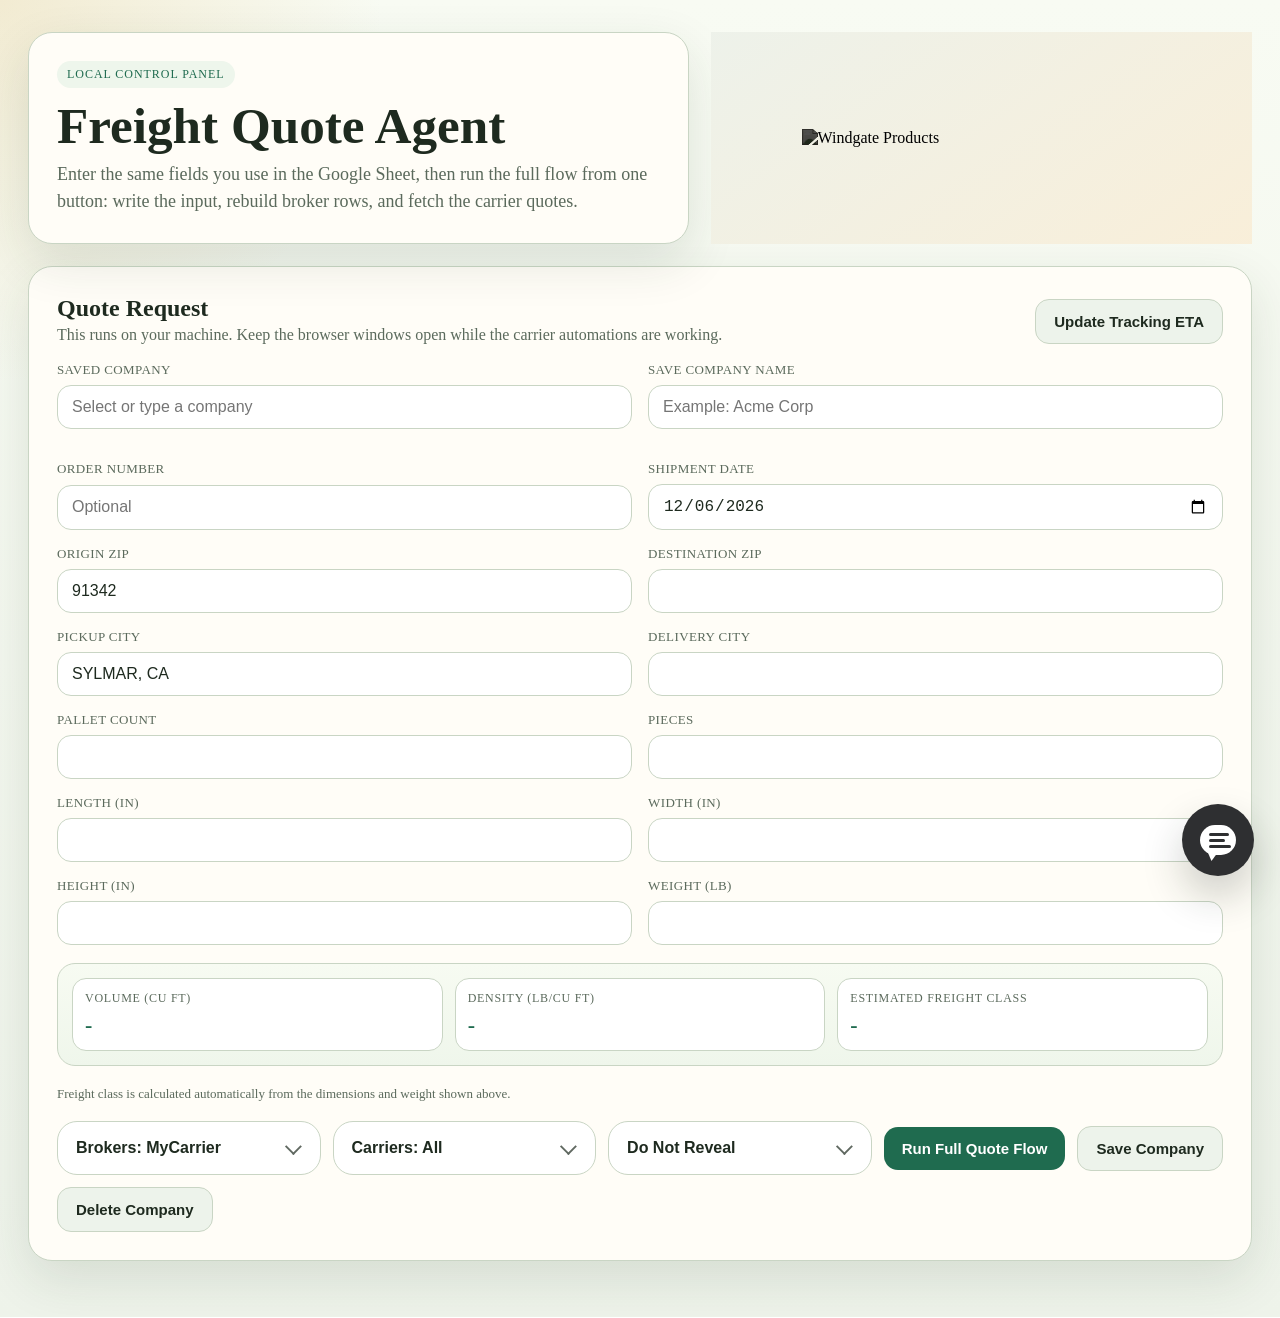
==== commit 9b8e9c45: "Add GlovaLink quoting and tracking improvements" ====
--- a/webapp/static/index.html
+++ b/webapp/static/index.html
@@ -241,14 +241,14 @@
       display: flex;
       gap: 12px;
       align-items: center;
-      flex-wrap: nowrap;
+      flex-wrap: wrap;
     }
 
     .run-target-picker {
       position: relative;
-      min-width: 260px;
+      min-width: 220px;
       max-width: 100%;
-      flex: 1 1 260px;
+      flex: 1 1 220px;
     }
 
     .run-target-trigger {
@@ -313,6 +313,35 @@
       max-width: 360px;
     }
 
+    .target-actions {
+      position: sticky;
+      top: 0;
+      z-index: 1;
+      display: grid;
+      grid-template-columns: 1fr 1fr;
+      gap: 6px;
+      padding: 2px 0 6px;
+      background: #fff;
+    }
+
+    .target-action {
+      min-height: 34px;
+      padding: 8px 10px;
+      border-radius: 10px;
+      border: 1px solid var(--line);
+      background: #f7fbf5;
+      color: var(--brand);
+      font-size: 13px;
+      font-weight: 800;
+      text-align: center;
+    }
+
+    .target-action:hover {
+      transform: none;
+      background: #eef6ec;
+      border-color: #98b9a7;
+    }
+
     .target-option {
       width: 100%;
       border: 0;
@@ -562,6 +591,11 @@
       box-shadow: 0 18px 40px rgba(31, 54, 34, 0.12);
       display: none;
       padding: 6px;
+    }
+
+    .company-dropdown.open-up {
+      top: auto;
+      bottom: calc(100% + 6px);
     }
 
     .company-dropdown.show {
@@ -1679,13 +1713,19 @@
         <div class="note">Freight class is calculated automatically from the dimensions and weight shown above.</div>
 
         <div class="actions">
-          <div id="quote-target-picker" class="run-target-picker">
-            <input id="quote-target" name="quote_target" type="hidden" value="ALL" />
-            <button id="quote-target-trigger" class="run-target-trigger" type="button" aria-haspopup="listbox" aria-expanded="false" aria-controls="quote-target-dropdown">
-              <span id="quote-target-label" class="run-target-label">All Carriers + Brokers</span>
+          <div id="broker-target-picker" class="run-target-picker">
+            <button id="broker-target-trigger" class="run-target-trigger" type="button" aria-haspopup="listbox" aria-expanded="false" aria-controls="broker-target-dropdown">
+              <span id="broker-target-label" class="run-target-label">Brokers: MyCarrier</span>
               <span class="run-target-chevron" aria-hidden="true"></span>
             </button>
-            <div id="quote-target-dropdown" class="company-dropdown target-dropdown" role="listbox" aria-label="Quote target"></div>
+            <div id="broker-target-dropdown" class="company-dropdown target-dropdown" role="listbox" aria-label="Broker portals"></div>
+          </div>
+          <div id="direct-target-picker" class="run-target-picker">
+            <button id="direct-target-trigger" class="run-target-trigger" type="button" aria-haspopup="listbox" aria-expanded="false" aria-controls="direct-target-dropdown">
+              <span id="direct-target-label" class="run-target-label">Carriers: All</span>
+              <span class="run-target-chevron" aria-hidden="true"></span>
+            </button>
+            <div id="direct-target-dropdown" class="company-dropdown target-dropdown" role="listbox" aria-label="Individual carriers"></div>
           </div>
           <div id="browser-visibility-picker" class="run-target-picker">
             <input id="browser-visibility" name="browser_visibility" type="hidden" value="CONCEAL" />
@@ -1813,11 +1853,14 @@
   <script>
     const form = document.getElementById("quote-form");
     const runBtn = document.getElementById("run-btn");
-    const quoteTargetEl = document.getElementById("quote-target");
-    const quoteTargetPickerEl = document.getElementById("quote-target-picker");
-    const quoteTargetTriggerEl = document.getElementById("quote-target-trigger");
-    const quoteTargetLabelEl = document.getElementById("quote-target-label");
-    const quoteTargetDropdownEl = document.getElementById("quote-target-dropdown");
+    const brokerTargetPickerEl = document.getElementById("broker-target-picker");
+    const brokerTargetTriggerEl = document.getElementById("broker-target-trigger");
+    const brokerTargetLabelEl = document.getElementById("broker-target-label");
+    const brokerTargetDropdownEl = document.getElementById("broker-target-dropdown");
+    const directTargetPickerEl = document.getElementById("direct-target-picker");
+    const directTargetTriggerEl = document.getElementById("direct-target-trigger");
+    const directTargetLabelEl = document.getElementById("direct-target-label");
+    const directTargetDropdownEl = document.getElementById("direct-target-dropdown");
     const browserVisibilityEl = document.getElementById("browser-visibility");
     const browserVisibilityPickerEl = document.getElementById("browser-visibility-picker");
     const browserVisibilityTriggerEl = document.getElementById("browser-visibility-trigger");
@@ -1882,7 +1925,10 @@
     let currentAbortController = null;
     let profiles = {};
     let visibleProfileNames = [];
-    let quoteTargets = [{ value: "ALL", label: "All Carriers + Brokers" }];
+    let brokerTargets = [{ value: "MYCARRIER", label: "MyCarrier" }];
+    let directCarrierTargets = [];
+    let selectedBrokerTargets = new Set(["MYCARRIER"]);
+    let selectedDirectCarrierTargets = new Set();
     let browserVisibilityOptions = [
       { value: "CONCEAL", label: "Do Not Reveal" },
       { value: "REVEAL", label: "Reveal Process" },
@@ -1973,14 +2019,6 @@
         .toUpperCase()
         .replace(/[^A-Z0-9]+/g, " ")
         .trim();
-    }
-
-    function normalizeQuoteTargetValue(value) {
-      return String(value || "ALL").trim().toUpperCase() || "ALL";
-    }
-
-    function isAllQuoteTarget(value) {
-      return normalizeQuoteTargetValue(value) === "ALL";
     }
 
     function normalizeSignatureText(value) {
@@ -2052,8 +2090,14 @@
 
     function prepareRunContext(payload) {
       const signature = quoteSignature(payload);
-      const target = normalizeQuoteTargetValue(payload?.quote_target);
-      const appendMode = !isAllQuoteTarget(target) && latestResults.length > 0 && activeQuoteSignature === signature;
+      const brokers = Array.isArray(payload?.broker_targets) ? payload.broker_targets : [];
+      const direct = Array.isArray(payload?.direct_carrier_targets) ? payload.direct_carrier_targets : [];
+      const isDefaultRun = (
+        brokers.length === 1
+        && brokers[0] === "MYCARRIER"
+        && direct.length === directCarrierTargets.length
+      );
+      const appendMode = !isDefaultRun && latestResults.length > 0 && activeQuoteSignature === signature;
 
       if (!appendMode) {
         latestResults = [];
@@ -2061,7 +2105,7 @@
       }
 
       activeQuoteSignature = signature;
-      pendingRunContext = { signature, target, appendMode, payload: { ...payload } };
+      pendingRunContext = { signature, brokers, direct, appendMode, payload: { ...payload } };
       return pendingRunContext;
     }
 
@@ -2070,6 +2114,7 @@
       "GLT LOGISTICS": "https://myportal.goglt.com/login",
       "MYCARRIER": "https://app.mycarrierpackaging.com/",
       "SCHNEIDER": "https://freightpower.schneider.com/shipper",
+      "PRIORITY1": "https://dashboard.priority1.com/customerdashboard",
       "TOTAL": "https://www.totalms.com/",
       "TOTAL TRANSPORTATION": "https://www.totalms.com/",
       "NUMARK": "https://numarktransportation.net/",
@@ -2078,6 +2123,8 @@
       "TFORCE": "https://www.tforcefreight.com/",
       "TFORCE FREIGHT": "https://www.tforcefreight.com/",
       "TFORCE FREIGHT INC": "https://www.tforcefreight.com/",
+      "GLOVALINK": "https://orders.glovalink.com/ENTRACK2/Home/Login",
+      "GLOVA LINK": "https://orders.glovalink.com/ENTRACK2/Home/Login",
       "XPO": "https://www.xpo.com/",
       "XPO LTL": "https://www.xpo.com/",
       "ABF": "https://arcb.com/abf-freight",
@@ -2768,7 +2815,8 @@
 
     function setRunningState(isRunning) {
       runBtn.disabled = isRunning;
-      quoteTargetTriggerEl.disabled = isRunning;
+      brokerTargetTriggerEl.disabled = isRunning;
+      directTargetTriggerEl.disabled = isRunning;
       browserVisibilityTriggerEl.disabled = isRunning;
       updateTrackingBtn.disabled = isRunning;
       saveProfileBtn.disabled = isRunning;
@@ -2779,7 +2827,8 @@
         setLoaderMessage("Preparing quote run...");
       }
       if (isRunning) {
-        hideQuoteTargetDropdown();
+        hideTargetDropdown(brokerTargetPickerEl, brokerTargetDropdownEl, brokerTargetTriggerEl);
+        hideTargetDropdown(directTargetPickerEl, directTargetDropdownEl, directTargetTriggerEl);
         hideBrowserVisibilityDropdown();
       }
     }
@@ -2926,6 +2975,9 @@
       payload.pieces = Number(payload.pieces);
       payload.pallet_items = usePalletItems ? palletItems : [];
       payload.company_name = (profileSelectEl.value || profileNameEl.value || "").trim();
+      payload.broker_targets = Array.from(selectedBrokerTargets);
+      payload.direct_carrier_targets = Array.from(selectedDirectCarrierTargets);
+      delete payload.quote_target;
       if (usePalletItems) {
         payload.weight_lb = palletItems.reduce((sum, item) => sum + item.weight_lb, 0);
         payload.pieces = palletItems.reduce((sum, item) => sum + item.pieces, 0);
@@ -3183,50 +3235,72 @@
       updateClassEstimate();
     }
 
-    function selectedQuoteTarget() {
-      return String(quoteTargetEl.value || "ALL");
-    }
-
-    function selectedQuoteTargetLabel() {
-      const selected = selectedQuoteTarget();
-      const match = quoteTargets.find((item) => String(item.value || "") === selected);
-      return match?.label || "All Carriers + Brokers";
-    }
-
-    function syncQuoteTargetLabel() {
-      quoteTargetLabelEl.textContent = selectedQuoteTargetLabel();
-    }
-
-    function hideQuoteTargetDropdown() {
-      quoteTargetPickerEl.classList.remove("open");
-      quoteTargetDropdownEl.classList.remove("show");
-      quoteTargetTriggerEl.setAttribute("aria-expanded", "false");
-    }
-
-    function showQuoteTargetDropdown() {
+    function hideTargetDropdown(picker, dropdown, trigger) {
+      picker.classList.remove("open");
+      dropdown.classList.remove("show");
+      dropdown.classList.remove("open-up");
+      dropdown.style.maxHeight = "";
+      trigger.setAttribute("aria-expanded", "false");
+    }
+
+    function fitDropdownToViewport(trigger, dropdown) {
+      dropdown.classList.remove("open-up");
+      dropdown.style.maxHeight = "";
+
+      const triggerRect = trigger.getBoundingClientRect();
+      const viewportPadding = 12;
+      const below = window.innerHeight - triggerRect.bottom - viewportPadding;
+      const above = triggerRect.top - viewportPadding;
+      const naturalHeight = Math.min(dropdown.scrollHeight || 220, 320);
+      const shouldOpenUp = below < naturalHeight && above > below;
+      const available = shouldOpenUp ? above : below;
+      const maxHeight = Math.max(160, Math.min(320, available));
+
+      if (shouldOpenUp) {
+        dropdown.classList.add("open-up");
+      }
+      dropdown.style.maxHeight = `${maxHeight}px`;
+    }
+
+    function showTargetDropdown(picker, dropdown, trigger) {
+      hideTargetDropdown(brokerTargetPickerEl, brokerTargetDropdownEl, brokerTargetTriggerEl);
+      hideTargetDropdown(directTargetPickerEl, directTargetDropdownEl, directTargetTriggerEl);
       hideBrowserVisibilityDropdown();
-      quoteTargetPickerEl.classList.add("open");
-      quoteTargetDropdownEl.classList.add("show");
-      quoteTargetTriggerEl.setAttribute("aria-expanded", "true");
-    }
-
-    function setQuoteTarget(value) {
-      const allowedValues = new Set(quoteTargets.map((item) => String(item.value || "")));
-      quoteTargetEl.value = allowedValues.has(String(value || "")) ? String(value || "") : "ALL";
-      syncQuoteTargetLabel();
-      renderQuoteTargetOptions(quoteTargets);
-    }
-
-    function renderQuoteTargetOptions(targets = []) {
-      const selected = selectedQuoteTarget();
-      const normalized = Array.isArray(targets) && targets.length
-        ? targets
-        : [{ value: "ALL", label: "All Carriers + Brokers" }];
-      quoteTargets = normalized;
-      quoteTargetDropdownEl.innerHTML = normalized.map((item) => {
-        const value = String(item.value || "ALL");
-        const isActive = value === selected;
-        const label = item.label || item.value || "All Carriers + Brokers";
+      picker.classList.add("open");
+      dropdown.classList.add("show");
+      trigger.setAttribute("aria-expanded", "true");
+      fitDropdownToViewport(trigger, dropdown);
+    }
+
+    function refitOpenDropdowns() {
+      if (brokerTargetDropdownEl.classList.contains("show")) {
+        fitDropdownToViewport(brokerTargetTriggerEl, brokerTargetDropdownEl);
+      }
+      if (directTargetDropdownEl.classList.contains("show")) {
+        fitDropdownToViewport(directTargetTriggerEl, directTargetDropdownEl);
+      }
+      if (browserVisibilityDropdownEl.classList.contains("show")) {
+        fitDropdownToViewport(browserVisibilityTriggerEl, browserVisibilityDropdownEl);
+      }
+    }
+
+    function selectionLabel(prefix, options, selected) {
+      if (!selected.size) return `${prefix}: None`;
+      if (selected.size === options.length) return `${prefix}: All`;
+      const labels = options
+        .filter((item) => selected.has(String(item.value || "")))
+        .map((item) => item.label || item.value);
+      return `${prefix}: ${labels.join(", ")}`;
+    }
+
+    function renderMultiTargetOptions(options, selected, dropdown, labelEl, prefix) {
+      const allowed = new Set(options.map((item) => String(item.value || "")));
+      for (const value of Array.from(selected)) {
+        if (!allowed.has(value)) selected.delete(value);
+      }
+      const optionHtml = options.map((item) => {
+        const value = String(item.value || "");
+        const isActive = selected.has(value);
         return `
           <button
             type="button"
@@ -3235,20 +3309,73 @@
             role="option"
             aria-selected="${isActive ? "true" : "false"}"
           >
-            <span>${escapeHtml(label)}</span>
+            <span>${escapeHtml(item.label || value)}</span>
             <span class="target-option-mark" aria-hidden="true">✓</span>
           </button>
         `;
       }).join("");
-      const allowedValues = new Set(normalized.map((item) => String(item.value || "")));
-      quoteTargetEl.value = allowedValues.has(selected) ? selected : "ALL";
-      syncQuoteTargetLabel();
-      quoteTargetDropdownEl.querySelectorAll(".target-option").forEach((option) => {
-        option.addEventListener("click", () => {
-          setQuoteTarget(option.dataset.value || "ALL");
-          hideQuoteTargetDropdown();
+      dropdown.innerHTML = `
+        <div class="target-actions" aria-label="${escapeHtml(prefix)} selection shortcuts">
+          <button class="target-action" type="button" data-target-action="clear">Clear</button>
+          <button class="target-action" type="button" data-target-action="all">All</button>
+        </div>
+        ${optionHtml}
+      `;
+      dropdown.scrollTop = 0;
+      labelEl.textContent = selectionLabel(prefix, options, selected);
+      dropdown.querySelectorAll(".target-action").forEach((action) => {
+        action.addEventListener("click", (event) => {
+          event.stopPropagation();
+          if (action.dataset.targetAction === "clear") {
+            selected.clear();
+          } else if (action.dataset.targetAction === "all") {
+            options.forEach((item) => selected.add(String(item.value || "")));
+          }
+          renderMultiTargetOptions(options, selected, dropdown, labelEl, prefix);
+          const trigger = dropdown === brokerTargetDropdownEl ? brokerTargetTriggerEl : directTargetTriggerEl;
+          if (dropdown.classList.contains("show")) {
+            fitDropdownToViewport(trigger, dropdown);
+          }
         });
       });
+      dropdown.querySelectorAll(".target-option").forEach((option) => {
+        option.addEventListener("click", (event) => {
+          event.stopPropagation();
+          const value = option.dataset.value || "";
+          if (selected.has(value)) {
+            selected.delete(value);
+          } else {
+            selected.add(value);
+          }
+          renderMultiTargetOptions(options, selected, dropdown, labelEl, prefix);
+          const trigger = dropdown === brokerTargetDropdownEl ? brokerTargetTriggerEl : directTargetTriggerEl;
+          if (dropdown.classList.contains("show")) {
+            fitDropdownToViewport(trigger, dropdown);
+          }
+        });
+      });
+    }
+
+    function renderBrokerTargetOptions(targets = brokerTargets) {
+      brokerTargets = Array.isArray(targets) ? targets : [];
+      renderMultiTargetOptions(
+        brokerTargets,
+        selectedBrokerTargets,
+        brokerTargetDropdownEl,
+        brokerTargetLabelEl,
+        "Brokers",
+      );
+    }
+
+    function renderDirectTargetOptions(targets = directCarrierTargets) {
+      directCarrierTargets = Array.isArray(targets) ? targets : [];
+      renderMultiTargetOptions(
+        directCarrierTargets,
+        selectedDirectCarrierTargets,
+        directTargetDropdownEl,
+        directTargetLabelEl,
+        "Carriers",
+      );
     }
 
     function selectedBrowserVisibility() {
@@ -3268,14 +3395,18 @@
     function hideBrowserVisibilityDropdown() {
       browserVisibilityPickerEl.classList.remove("open");
       browserVisibilityDropdownEl.classList.remove("show");
+      browserVisibilityDropdownEl.classList.remove("open-up");
+      browserVisibilityDropdownEl.style.maxHeight = "";
       browserVisibilityTriggerEl.setAttribute("aria-expanded", "false");
     }
 
     function showBrowserVisibilityDropdown() {
-      hideQuoteTargetDropdown();
+      hideTargetDropdown(brokerTargetPickerEl, brokerTargetDropdownEl, brokerTargetTriggerEl);
+      hideTargetDropdown(directTargetPickerEl, directTargetDropdownEl, directTargetTriggerEl);
       browserVisibilityPickerEl.classList.add("open");
       browserVisibilityDropdownEl.classList.add("show");
       browserVisibilityTriggerEl.setAttribute("aria-expanded", "true");
+      fitDropdownToViewport(browserVisibilityTriggerEl, browserVisibilityDropdownEl);
     }
 
     function setBrowserVisibility(value) {
@@ -3480,7 +3611,14 @@
         const response = await fetch("/api/network-info");
         const data = await response.json();
         if (!data || !data.ok) return;
-        renderQuoteTargetOptions(data.quote_targets || []);
+        brokerTargets = Array.isArray(data.broker_targets) ? data.broker_targets : [];
+        directCarrierTargets = Array.isArray(data.direct_carrier_targets) ? data.direct_carrier_targets : [];
+        selectedBrokerTargets = new Set(
+          brokerTargets.some((item) => item.value === "MYCARRIER") ? ["MYCARRIER"] : [],
+        );
+        selectedDirectCarrierTargets = new Set(directCarrierTargets.map((item) => String(item.value || "")));
+        renderBrokerTargetOptions();
+        renderDirectTargetOptions();
 
         const urls = [];
         const currentOrigin = String(window.location.origin || "");
@@ -3715,9 +3853,9 @@
 
     updateTrackingBtn.addEventListener("click", async () => {
       updateTrackingBtn.disabled = true;
-      setStatus("Updating TRACKING tab ETA/actual dates. UPS and Estes may take a moment...", "");
+      setStatus("Updating TRACKING tab ETA/actual dates. Browser carriers may take a moment...", "");
       try {
-        const data = await postJson("/api/update-tracking", {});
+        const data = await postJson("/api/update-tracking", { force_recent: true });
         const parts = [
           `checked ${data.checked || 0}`,
           `ETA ${data.updated_eta || 0}`,
@@ -3729,6 +3867,15 @@
         if (data.skipped_recent) {
           parts.push(`skipped recent ${data.skipped_recent}`);
         }
+        if (data.skipped_today) {
+          parts.push(`skipped today ${data.skipped_today}`);
+        }
+        if (data.skipped_eta_not_due) {
+          parts.push(`skipped ETA not due ${data.skipped_eta_not_due}`);
+        }
+        if (data.logged) {
+          parts.push(`logged ${data.logged}`);
+        }
         if (Array.isArray(data.errors) && data.errors.length) {
           setStatus(`Tracking update finished with notes: ${parts.join(", ")}. First issue: ${data.errors[0]}`, "err");
         } else {
@@ -3762,12 +3909,20 @@
         updateProfileSummary("");
       }
     });
-    quoteTargetTriggerEl.addEventListener("click", () => {
-      if (quoteTargetTriggerEl.disabled) return;
-      if (quoteTargetDropdownEl.classList.contains("show")) {
-        hideQuoteTargetDropdown();
+    brokerTargetTriggerEl.addEventListener("click", () => {
+      if (brokerTargetTriggerEl.disabled) return;
+      if (brokerTargetDropdownEl.classList.contains("show")) {
+        hideTargetDropdown(brokerTargetPickerEl, brokerTargetDropdownEl, brokerTargetTriggerEl);
       } else {
-        showQuoteTargetDropdown();
+        showTargetDropdown(brokerTargetPickerEl, brokerTargetDropdownEl, brokerTargetTriggerEl);
+      }
+    });
+    directTargetTriggerEl.addEventListener("click", () => {
+      if (directTargetTriggerEl.disabled) return;
+      if (directTargetDropdownEl.classList.contains("show")) {
+        hideTargetDropdown(directTargetPickerEl, directTargetDropdownEl, directTargetTriggerEl);
+      } else {
+        showTargetDropdown(directTargetPickerEl, directTargetDropdownEl, directTargetTriggerEl);
       }
     });
     browserVisibilityTriggerEl.addEventListener("click", () => {
@@ -3783,10 +3938,13 @@
         hideProfileDropdown();
       }
       if (!event.target.closest(".run-target-picker")) {
-        hideQuoteTargetDropdown();
+        hideTargetDropdown(brokerTargetPickerEl, brokerTargetDropdownEl, brokerTargetTriggerEl);
+        hideTargetDropdown(directTargetPickerEl, directTargetDropdownEl, directTargetTriggerEl);
         hideBrowserVisibilityDropdown();
       }
     });
+    window.addEventListener("resize", refitOpenDropdowns);
+    window.addEventListener("scroll", refitOpenDropdowns, true);
 
     printResultsBtn.addEventListener("click", () => {
       showPrintChoice();
@@ -3809,6 +3967,10 @@
     form.addEventListener("submit", async (event) => {
       event.preventDefault();
       const payload = formPayload();
+      if (!payload.broker_targets.length && !payload.direct_carrier_targets.length) {
+        setStatus("Select at least one broker or individual carrier.", "err");
+        return;
+      }
       const runContext = prepareRunContext(payload);
       setRunningState(true);
       setLoaderMessage("Preparing quote run... Press Esc to stop.");
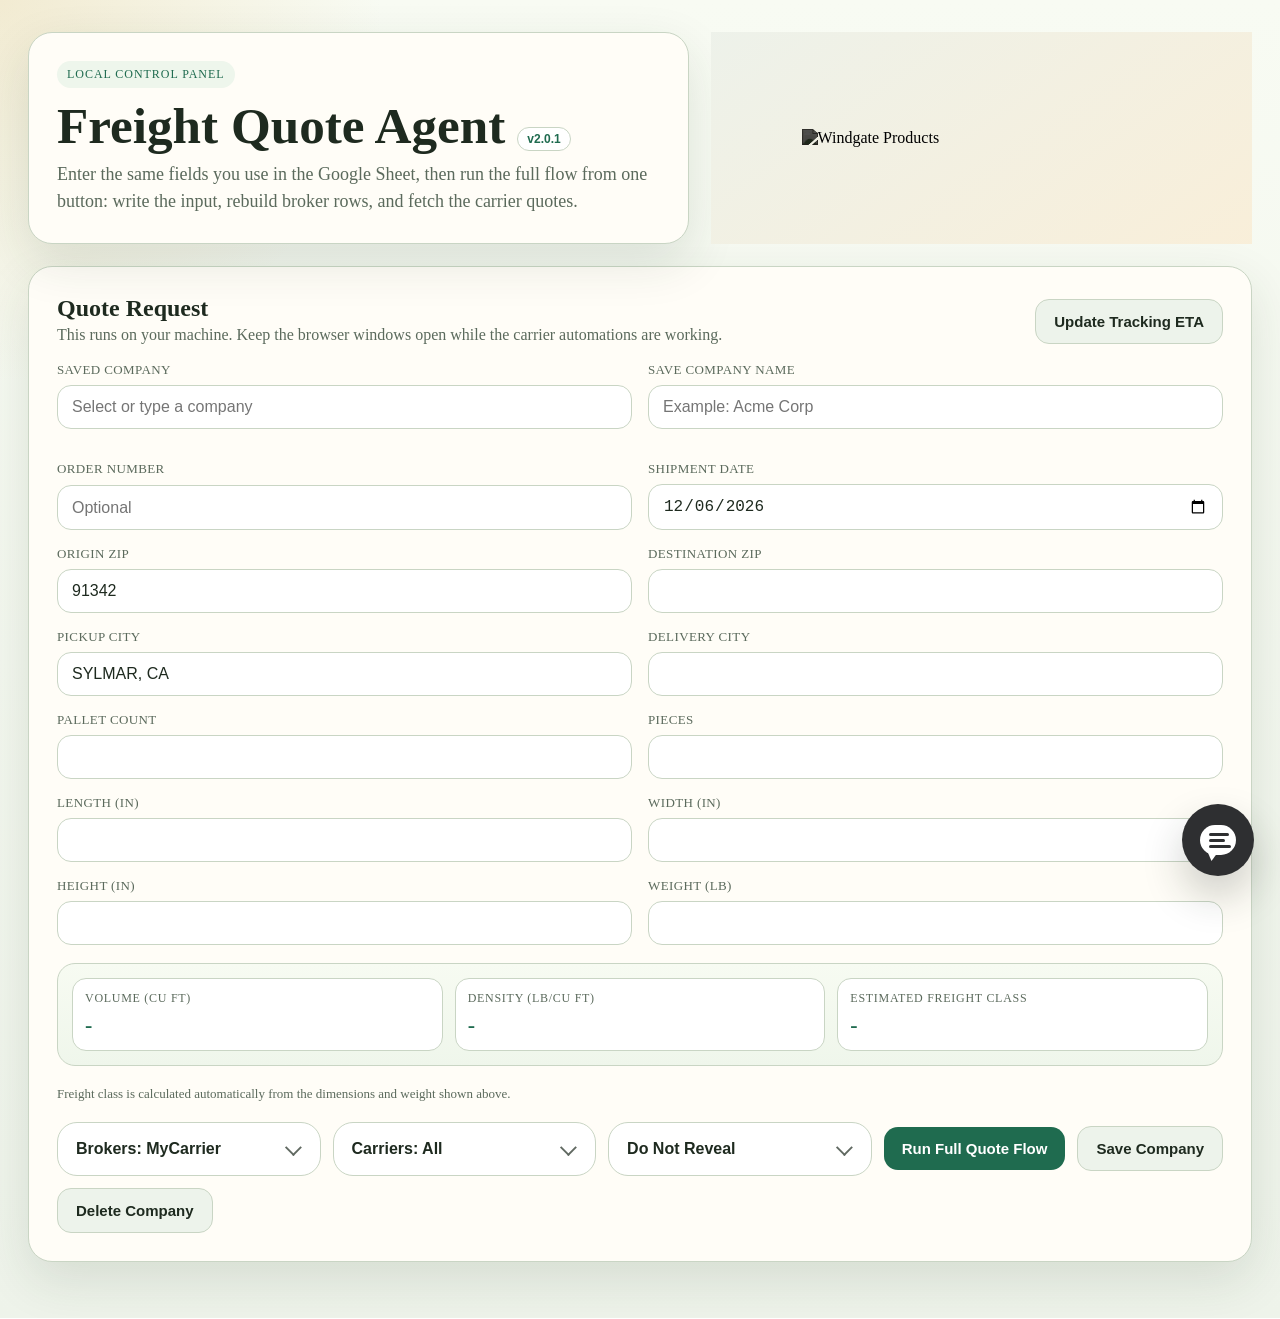
==== commit 9aa0fe0a: "Release version 2.0.1" ====
--- a/webapp/static/index.html
+++ b/webapp/static/index.html
@@ -76,6 +76,33 @@
       text-transform: uppercase;
     }
 
+    .title-row {
+      display: flex;
+      align-items: baseline;
+      gap: 12px;
+      flex-wrap: wrap;
+      margin: 14px 0 10px;
+    }
+
+    .title-row h1 {
+      margin: 0;
+    }
+
+    .version-badge {
+      display: inline-flex;
+      align-items: center;
+      min-height: 24px;
+      padding: 4px 9px;
+      border-radius: 999px;
+      border: 1px solid var(--line);
+      background: #fff;
+      color: var(--brand);
+      font-family: Arial, sans-serif;
+      font-size: 12px;
+      font-weight: 700;
+      line-height: 1;
+    }
+
     h1 {
       margin: 14px 0 10px;
       font-size: clamp(2rem, 4vw, 3.5rem);
@@ -1595,7 +1622,10 @@
     <section class="hero">
       <div class="hero-card">
         <span class="eyebrow">Local Control Panel</span>
-        <h1>Freight Quote Agent</h1>
+        <div class="title-row">
+          <h1>Freight Quote Agent</h1>
+          <span id="app-version" class="version-badge">v2.0.1</span>
+        </div>
         <p class="sub">Enter the same fields you use in the Google Sheet, then run the full flow from one button: write the input, rebuild broker rows, and fetch the carrier quotes.</p>
       </div>
       <aside class="summary">
@@ -1915,6 +1945,7 @@
     const assistantHelpEl = document.getElementById("assistant-help");
     const assistantHelpToggleEl = document.getElementById("assistant-help-toggle");
     const assistantHelpPopoverEl = document.getElementById("assistant-help-popover");
+    const appVersionEl = document.getElementById("app-version");
 
     let latestResults = [];
     let latestBatchId = "";
@@ -2032,8 +2063,13 @@
 
     function quoteSignature(payload = {}) {
       const palletItems = Array.isArray(payload.pallet_items) ? payload.pallet_items : [];
+      const brokerTargets = Array.isArray(payload.broker_targets) ? payload.broker_targets : [];
+      const directTargets = Array.isArray(payload.direct_carrier_targets) ? payload.direct_carrier_targets : [];
       return JSON.stringify({
         company_name: normalizeSignatureText(payload.company_name),
+        broker_targets: brokerTargets.map((value) => normalizeSignatureText(value)).sort(),
+        direct_carrier_targets: directTargets.map((value) => normalizeSignatureText(value)).sort(),
+        browser_visibility: normalizeSignatureText(payload.browser_visibility || "CONCEAL"),
         origin_zip: normalizeSignatureText(payload.origin_zip),
         destination_zip: normalizeSignatureText(payload.destination_zip),
         pickup_city: normalizeSignatureText(payload.pickup_city),
@@ -3648,6 +3684,17 @@
       } catch {}
     }
 
+    async function loadVersionInfo() {
+      try {
+        const response = await fetch("/api/version");
+        const data = await response.json();
+        const version = String(data.version || "").trim();
+        if (version && appVersionEl) {
+          appVersionEl.textContent = `v${version.replace(/^v/i, "")}`;
+        }
+      } catch {}
+    }
+
     async function requestStopRun() {
       if (!currentRunId && !currentAbortController) {
         return false;
@@ -4020,6 +4067,7 @@
     });
 
     loadProfiles();
+    loadVersionInfo();
     loadNetworkInfo();
     renderBrowserVisibilityOptions();
     renderPalletEditor();
